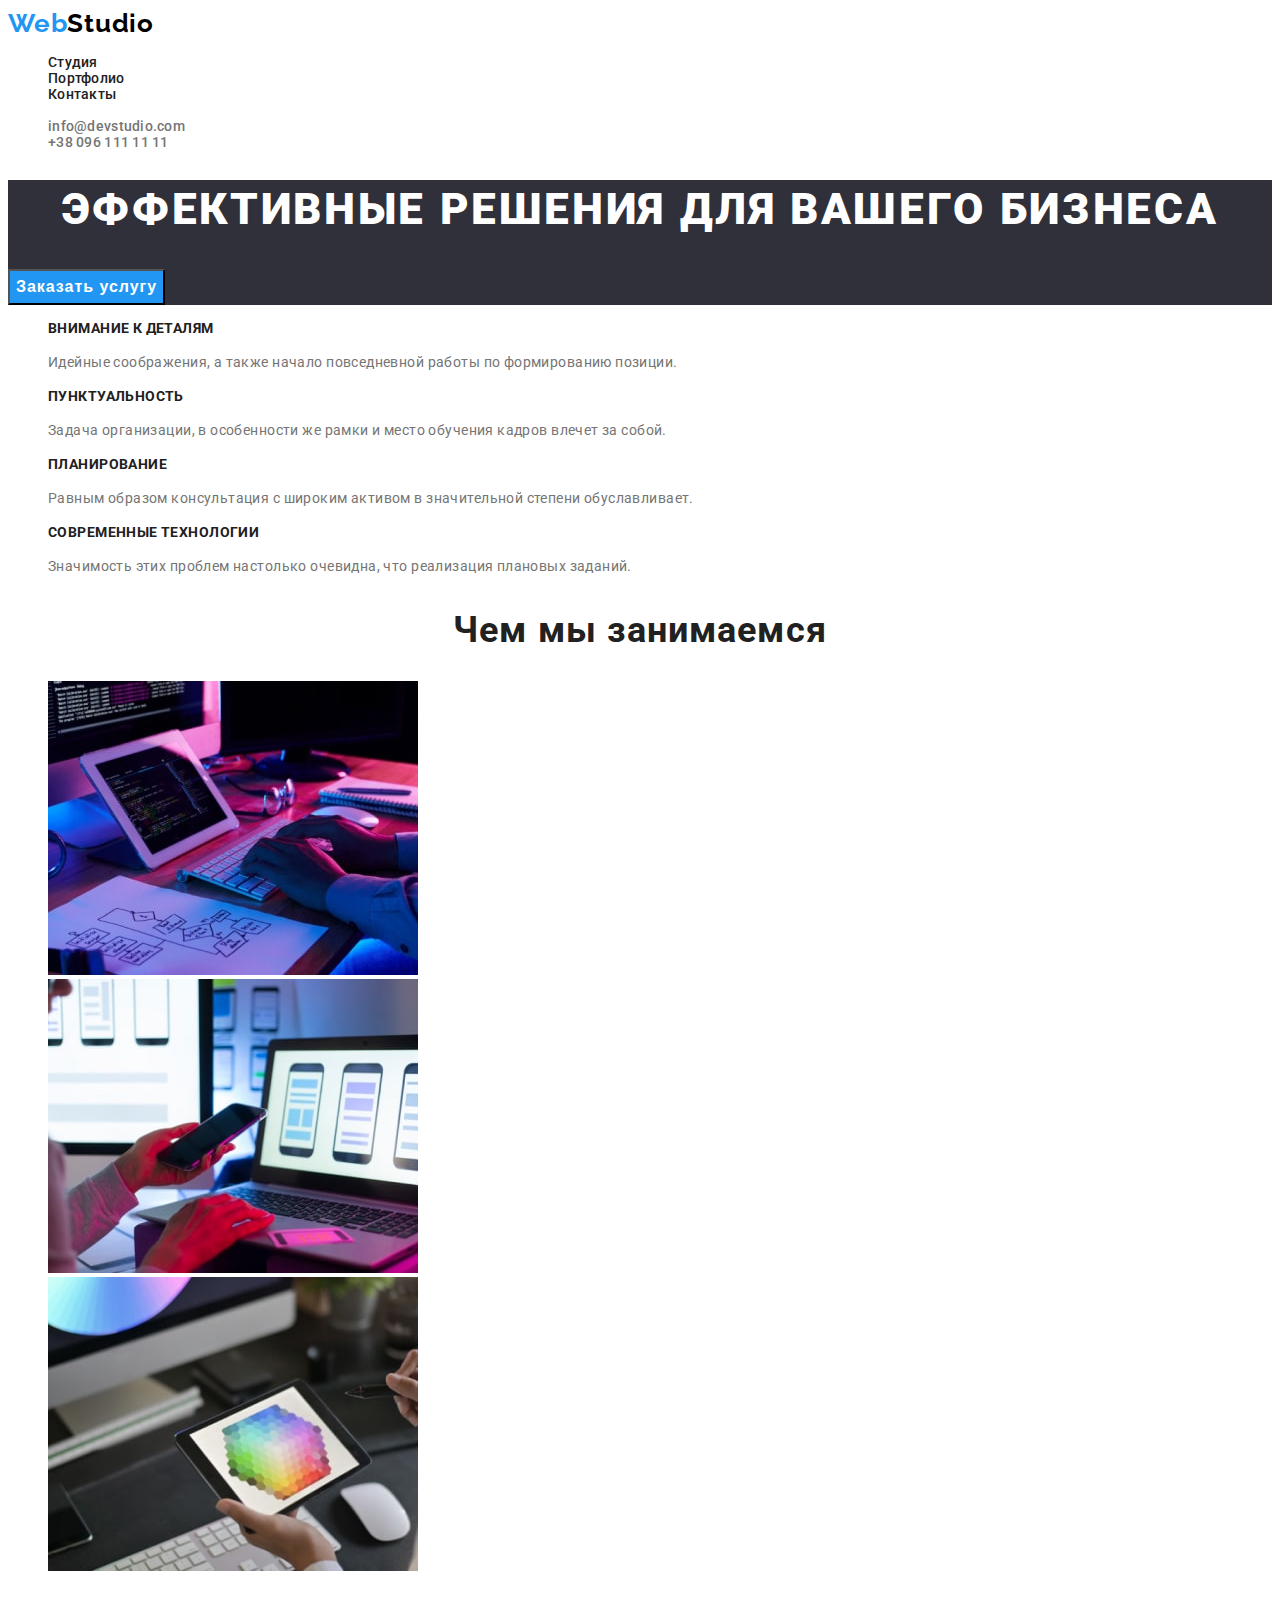
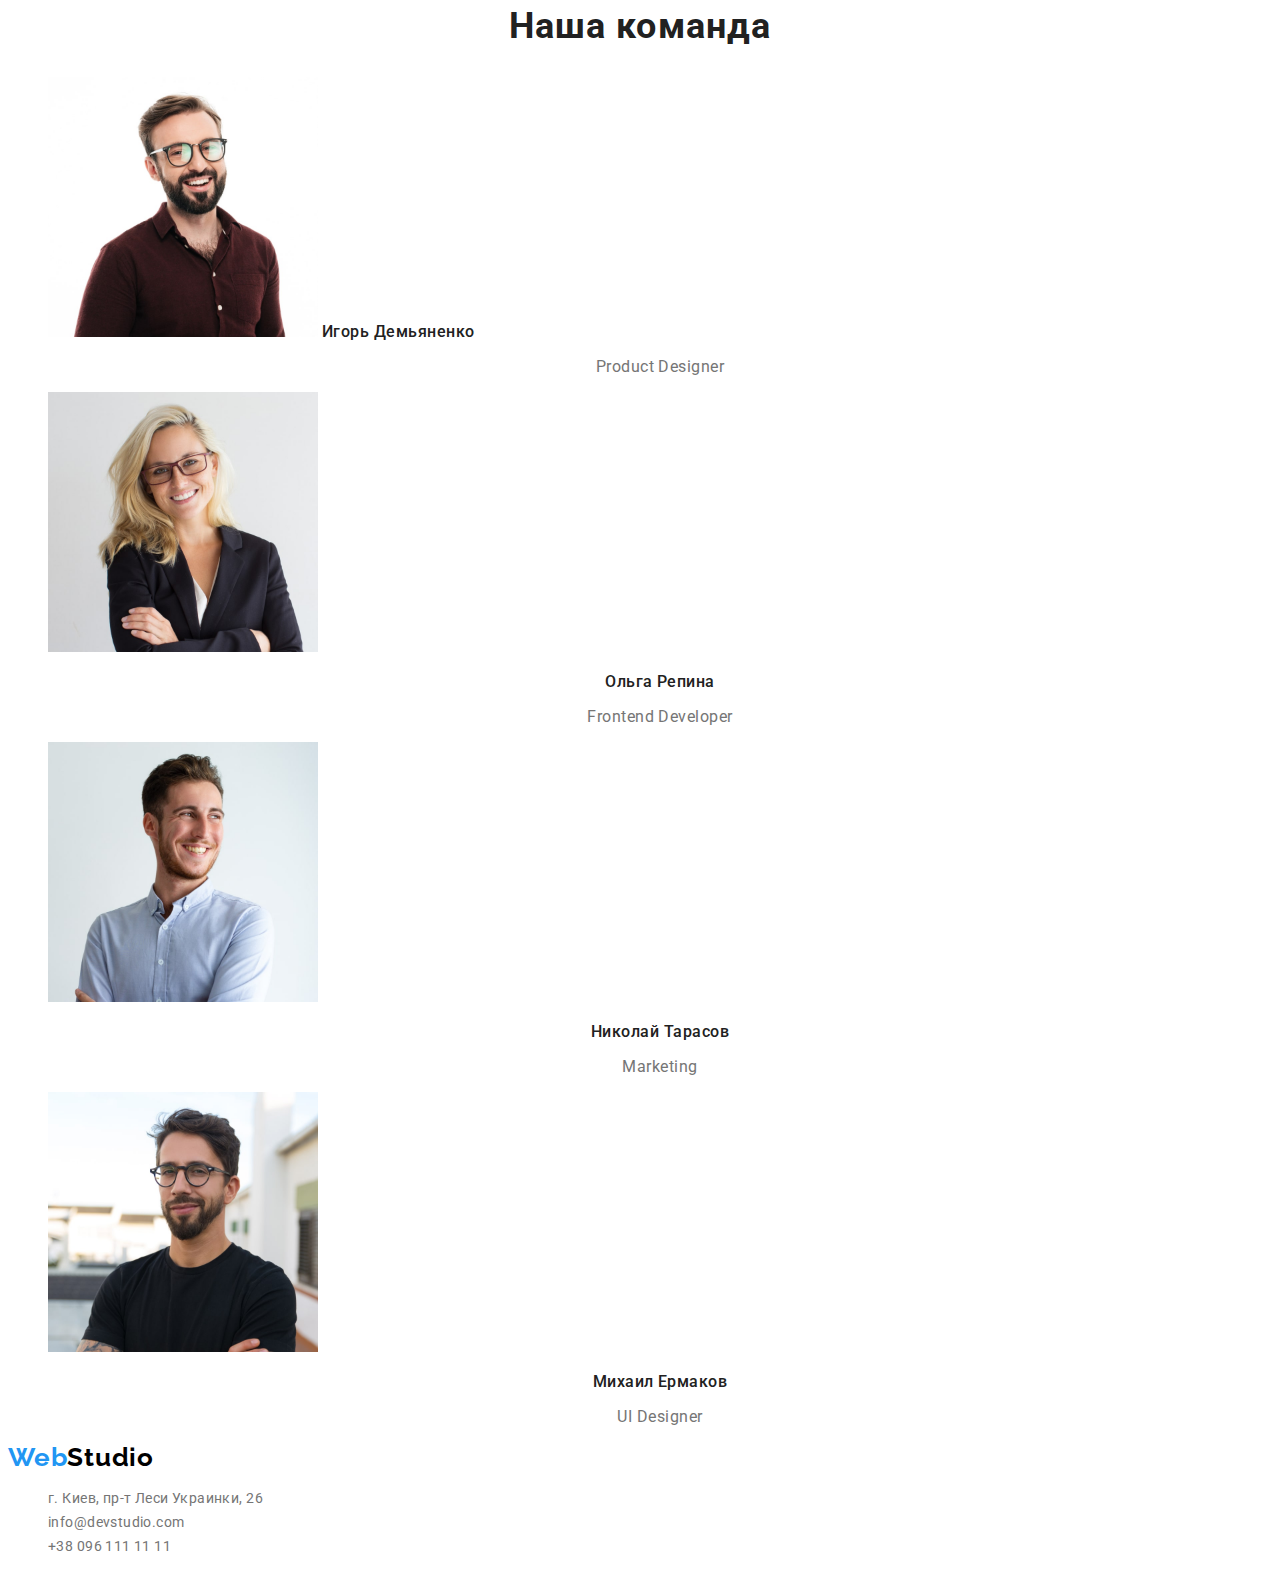
==== index.html @ b7b7a108 "Перенос кода с прошлой ДЗ" ====
<!DOCTYPE html>
<html lang="ru">
<head>
    <meta charset="UTF-8">
    <meta http-equiv="X-UA-Compatible" content="IE=edge">
    <meta name="viewport" content="width=device-width, initial-scale=1.0">
    <link rel="preconnect" href="https://fonts.googleapis.com">
    <link rel="preconnect" href="https://fonts.gstatic.com" crossorigin>
    <link href="https://fonts.googleapis.com/css2?family=Raleway:wght@700&family=Roboto:wght@400;500;700;900&display=swap"
        rel="stylesheet">
    <link rel="stylesheet" href="./css/styles.css">
    <title>Студия</title>
</head>
<body>
    <!--Верстка хеддера-->
    <header class="header">
        <a class="link logo" href="#0"><span class="logo-first">Web</span>Studio</a>
        <nav class="header-navigation">
            <ul class="list header-list">
                <li class="header-item"><a class="link  header-link" href="./index.html">Студия</a></li>
                <li class="header-item"><a class="link header-link" href="./portfolio.html">Портфолио</a></li>
                <li class="header-item"><a class="link header-link" href="#0">Контакты</a></li>
            </ul>
        </nav>
        <ul class="list header-contacts">
        <li><a class="link header-mail" href="mailto:info@devstudio.com">info@devstudio.com</a></li>
        <li><a class="link header-tel" href="tel:+380961111111">+38 096 111 11 11</a></li>
        </ul>
    </header>
    <!--Контент страницы-->
    <main class="main-content">
        <!--Hero-->
        <section class="hero">
            <h1 class="hero-title">Эффективные решения для вашего бизнеса</h1>
            <button class="hero-button" type="button">Заказать услугу</button>
        </section>
        <!--Особенности и чем мы занимаемся-->
        <section class="features">
            <h2 class="visually-hidden">Особенности</h2>
            <ul class="list features-list">
                <li class="features-list-item">
                    <h3 class="features-list-subtitle">Внимание к деталям</h3>
                    <p class="features-list-text">Идейные соображения, а также начало повседневной работы по формированию позиции.</p>
                </li>
                <li class="features-list-item">
                    <h3 class="features-list-subtitle">Пунктуальность</h3>
                    <p class="features-list-text">Задача организации, в особенности же рамки и место обучения кадров влечет за собой.</p>
                </li>
                <li class="features-list-item">
                    <h3 class="features-list-subtitle">Планирование</h3>
                    <p class="features-list-text">Равным образом консультация с широким активом в значительной степени обуславливает.</p>
                </li>
                <li class="features-list-item">
                    <h3 class="features-list-subtitle">Современные технологии</h3>
                    <p class="features-list-text">Значимость этих проблем настолько очевидна, что реализация плановых заданий.</p>
                </li>
            </ul>
            <h2 class="features-list-title">Чем мы занимаемся</h2>
            <ul class="list">
                <li class="list-picture"><img src="./img/img1.jpeg" alt="Примеры того чем мы занимаемся" width="370" height="294"></li>
                <li class="list-picture"><img src="./img/img2.jpeg" alt="Примеры того чем мы занимаемся" width="370" height="294"></li>
                <li class="list-picture"><img src="./img/img3.jpeg" alt="Примеры того чем мы занимаемся" width="370" height="294"></li>
            </ul>
        </section>
        <!--Наша команда-->
        <section class="our-team">
            <h2 class="our-team-title">Наша команда</h2>
            <ul class="list our-team-list">
                <li class="our-team-item">
                    <img src="./img/team/img1.jpeg" alt="Участник команды" width="270" height="260">
                    <h class="our-team-subtitle"3>Игорь Демьяненко</h3>
                    <p class="our-team-text" lang="en">Product Designer</p>
                </li>
                <li class="our-team-item">
                    <img src="./img/team/img2.jpeg" alt="Участник команды" width="270" height="260">
                    <h3 class="our-team-subtitle">Ольга Репина</h3>
                    <p class="our-team-text" lang="en">Frontend Developer</p>
                </li>
                <li class="our-team-item">
                    <img src="./img/team/img3.jpeg" alt="Участник команды" width="270" height="260">
                    <h3 class="our-team-subtitle">Николай Тарасов</h3>
                    <p class="our-team-text" lang="en">Marketing</p>
                </li>
                <li class="our-team-item">
                    <img src="./img/team/img4.jpeg" alt="Участник команды" width="270" height="260">
                    <h3 class="our-team-subtitle">Михаил Ермаков</h3>
                    <p class="our-team-text" lang="en">UI Designer</p>
                </li>
            </ul>
        </section>
    </main>
    <!--Создание подвала-->
    <footer class="footer">
        <a class="link logo" href="#0"><span class="logo-first">Web</span>Studio</a>
        <address class="address-title">
            <ul class="list footer-contacts">
                <li class="footer-list-item"><a class="link map-navigation" href="https://goo.gl/maps/PW8hdYivpTVeAPPN6" target="_blank">г. Киев, пр-т Леси Украинки, 26</a></li>
                <li class="footer-list-item"><a class="link footer-mail" href="mailto:info@devstudio.com">info@devstudio.com</a></li>
                <li class="footer-list-item"><a class="link footer-tel" href="tel:+380961111111">+38 096 111 11 11</a></li>
            </ul>
        </address>
    </footer>
</body>
</html>
---- css/styles.css ----
:root {
  --main-title-color: #ffffff;
  --second-title-color: #212121;
  --main-text-color: #757575;
  --second-text-color: #ffffff;
  --third-text-color: rgba(255, 255, 255, 0, 6);
  --fourth-text-color: #212121;
  --accent-text-color: #2196f3;
  --header-text-color-first: #212121;
  --header-text-color-second: #757575;
  --main-logo-color: #000000;
  --second-logo-color: #2196f3;
}

body {
  font-family: "Roboto", sans-serif;
  background-color: #ffffff;
  color: var(--main-text-color);
}

.list {
  list-style: none;
}

.link {
  text-decoration: none;
  color: inherit;
}

.visually-hidden {
  position: absolute;
  white-space: nowrap;
  width: 1px;
  height: 1px;
  overflow: hidden;
  border: 0;
  padding: 0;
  clip: rect(0 0 0 0);
  clip-path: inset(50%);
  margin: -1px;
}

/*-----------------HEADER--------------*/

.logo {
  font-family: "Raleway", sans-serif;
  font-weight: 700;
  font-size: 26px;
  line-height: 1.19;
  letter-spacing: 0.03em;
  color: var(--main-logo-color);
}

.logo-first {
  color: var(--second-logo-color);
}

.header-item {
  font-weight: 500;
  font-size: 14px;
  line-height: 1.14;
  letter-spacing: 0.02em;
  color: var(--header-text-color-first);
}

.header-contacts {
  font-weight: 500;
  font-size: 14px;
  line-height: 1.14;
  letter-spacing: 0.02em;
  color: var(--header-text-color-second);
}

.logo:focus,
.logo:hover {
  color: var(--accent-text-color);
}

.header-link:hover,
.header-link:focus {
  color: var(--accent-text-color);
}

.header-tel:hover,
.header-tel:focus {
  color: var(--accent-text-color);
}

.header-mail:focus,
.header-mail:hover {
  color: var(--accent-text-color);
}

/*--------------------HERO------------------*/

.hero {
  background-color: #2f303a;
}

.hero-title {
  font-weight: 900;
  font-size: 44px;
  line-height: 1.36;

  text-align: center;
  letter-spacing: 0.06em;
  text-transform: uppercase;

  color: var(--main-title-color);
}

.hero-button {
  font-weight: 700;
  font-size: 16px;
  line-height: 1.87;

  display: flex;
  align-items: center;
  text-align: center;
  letter-spacing: 0.06em;

  color: var(--second-text-color);
  background-color: var(--accent-text-color);
}

/*--------------Features and what we do----------------*/

.features-list-subtitle {
  font-weight: 700;
  font-size: 14px;
  line-height: 1.14;
  letter-spacing: 0.03em;
  text-transform: uppercase;

  color: var(--second-title-color);
}

.features-list-text {
  font-weight: 400;
  font-size: 14px;
  line-height: 1.71;
  letter-spacing: 0.03em;
  color: var(--main-text-color);
}

.features-list-title {
  font-weight: 700;
  font-size: 36px;
  line-height: 1.17;
  text-align: center;
  letter-spacing: 0.03em;

  color: var(--second-title-color);
}

/*------------------------OUR TEAM------------------------*/

.our-team-title {
  font-weight: 700;
  font-size: 36px;
  line-height: 1.17;

  text-align: center;
  letter-spacing: 0.03em;

  color: var(--second-title-color);
}

.our-team-subtitle {
  font-weight: 500;
  font-size: 16px;
  line-height: 1.19;

  text-align: center;
  letter-spacing: 0.03em;

  color: var(--second-title-color);
}

.our-team-text {
  font-weight: 400;
  font-size: 16px;
  line-height: 1.19;

  text-align: center;
  letter-spacing: 0.03em;

  color: var(--main-text-color);
}

/*------------------------FOOTER-----------------------*/

.basement {
  background-color: #2f303a;
}

.logo-footer {
  font-family: "Raleway", sans-serif;
  font-weight: 700;
  font-size: 26px;
  line-height: 1.19;
  letter-spacing: 0.03em;
  color: #ffffff;
}

.footer-contacts {
  font-weight: 400;
  font-size: 14px;
  line-height: 1.71;
  letter-spacing: 0.03em;
  color: var(--header-text-color-second);
}

.footer-list-item-map {
  color: var(--second-text-color);
}

.footer-tel:hover,
.footer-tel:focus {
  color: var(--accent-text-color);
}

.footer-mail:focus,
.footer-mail:hover {
  color: var(--accent-text-color);
}

.map-navigation:hover,
.map-navigation:focus {
  color: var(--accent-text-color);
}

.address-title {
  font-style: inherit;
}
/*--------------------------PORTFOLIO PAGE-----------------*/

/*-------------------------------PORTFOLIO BUTTONS-----------------*/

.button-list {
  font-family: "Roboto", sans-serif;
  font-weight: 500;
  font-size: 16px;
  line-height: 26px;

  text-align: center;
  letter-spacing: 0.03em;
  background-color: #f5f4fa;
  color: var(--fourth-text-color);
}

.button-list:hover,
.button-list:focus {
  color: var(--second-text-color);
  background-color: var(--accent-text-color);
}

.button-cursor-style {
  cursor: pointer;
}
/*-------------------------------PORTFOLIO LIST-----------------*/

.portfolio-list-subtitle {
  font-weight: 700;
  font-size: 18px;
  line-height: 2;

  letter-spacing: 0.06em;

  color: var(--second-title-color);
}

.portfolio-list-text {
  font-weight: 400;
  font-size: 16px;
  line-height: 1.87;

  letter-spacing: 0.03em;

  color: var(--main-text-color);
}

.portfolio-image:hover,
.portfolio-image:focus {
  color: var(--accent-text-color);
}
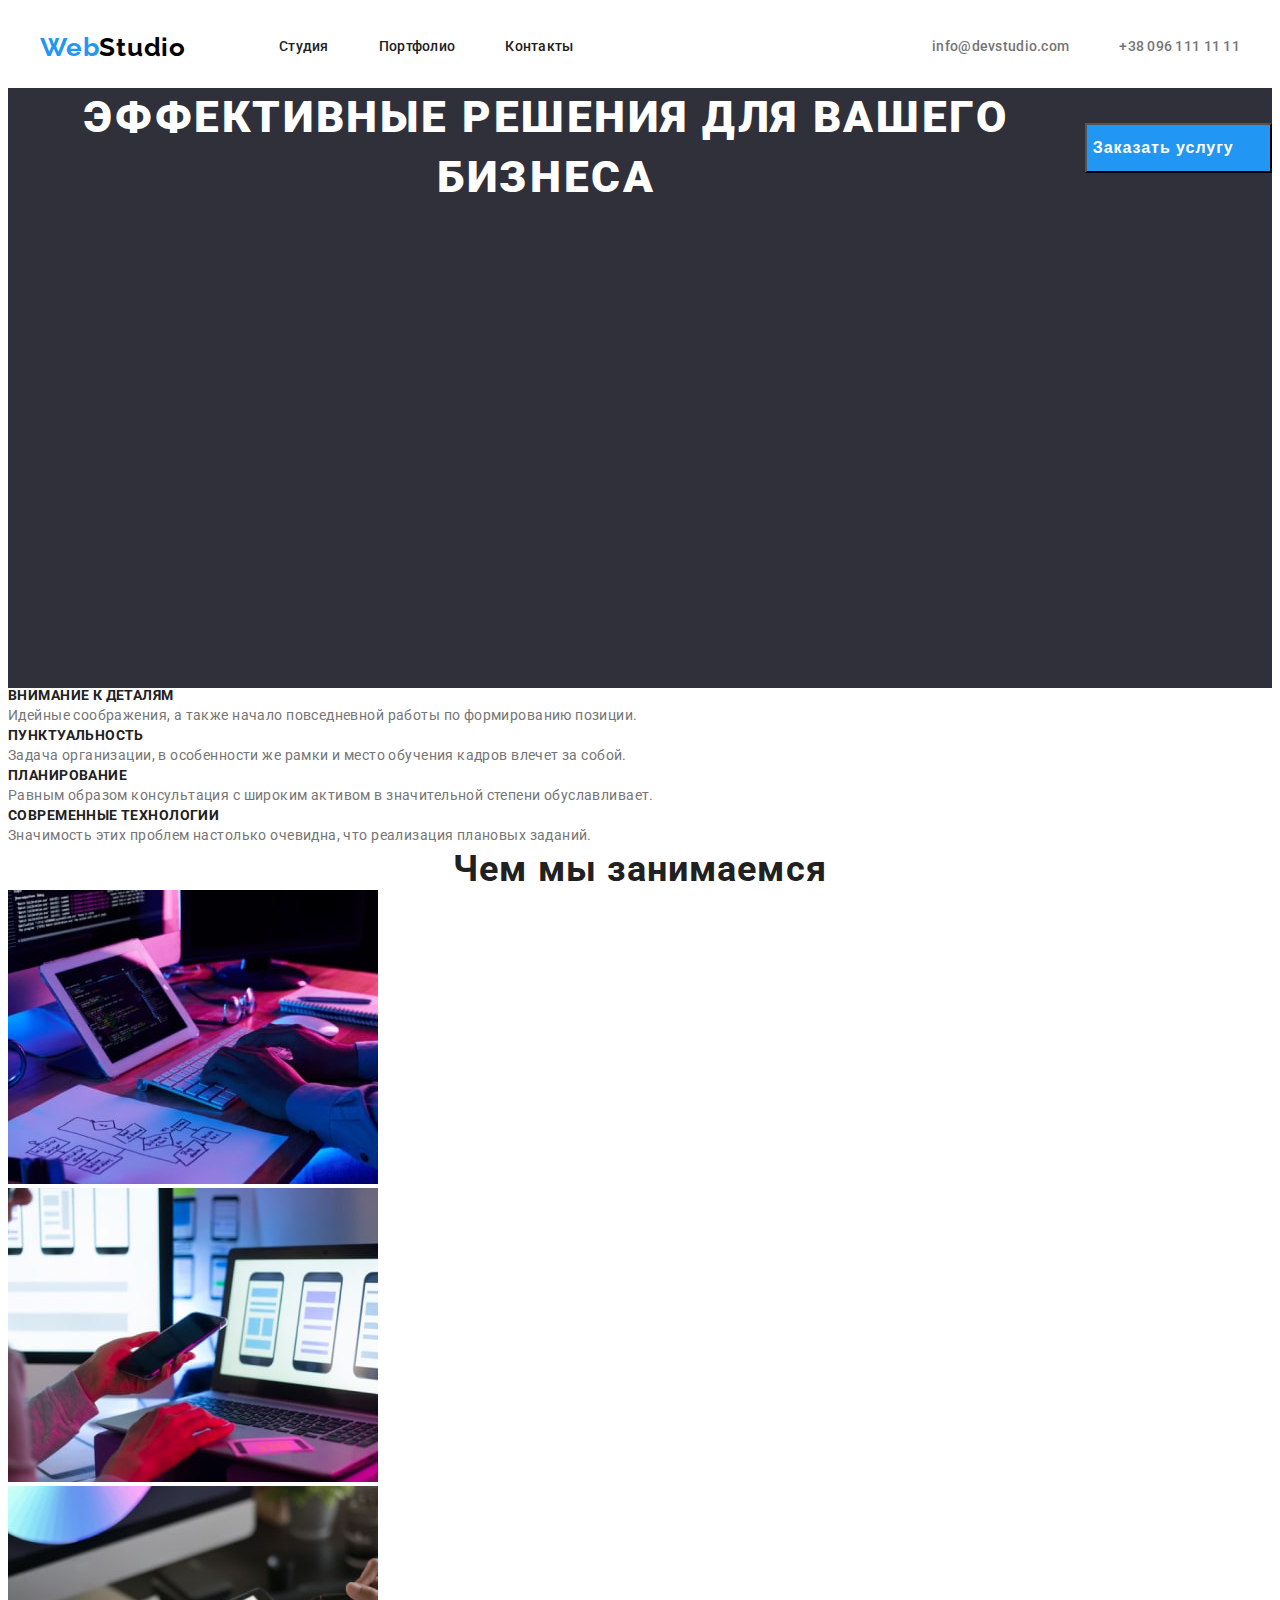
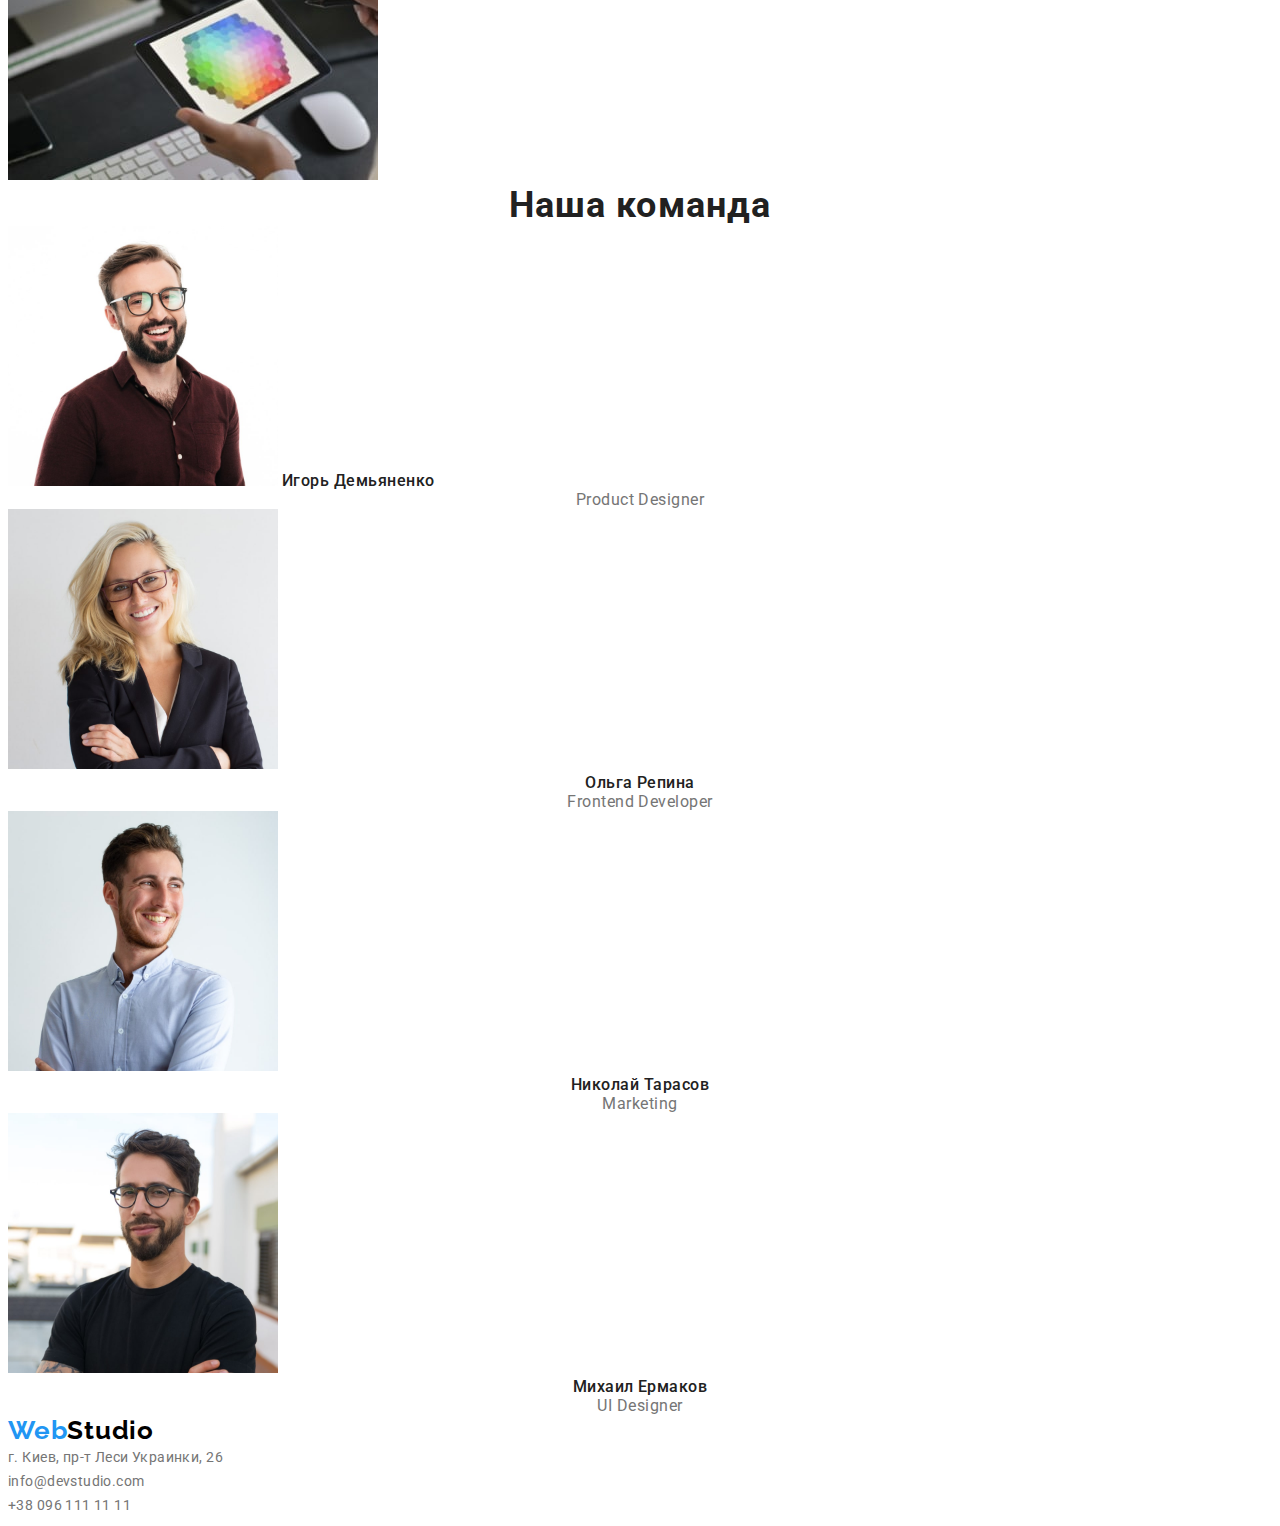
==== commit 27d9f0ee: "Добавление стилизации headder" ====
--- a/index.html
+++ b/index.html
@@ -8,13 +8,19 @@
     <link rel="preconnect" href="https://fonts.gstatic.com" crossorigin>
     <link href="https://fonts.googleapis.com/css2?family=Raleway:wght@700&family=Roboto:wght@400;500;700;900&display=swap"
         rel="stylesheet">
+<link rel="stylesheet" href="https://cdnjs.cloudflare.com/ajax/libs/modern-normalize/1.1.0/modern-normalize.min.css"
+    integrity="sha512-wpPYUAdjBVSE4KJnH1VR1HeZfpl1ub8YT/NKx4PuQ5NmX2tKuGu6U/JRp5y+Y8XG2tV+wKQpNHVUX03MfMFn9Q=="
+    crossorigin="anonymous" referrerpolicy="no-referrer" />
     <link rel="stylesheet" href="./css/styles.css">
     <title>Студия</title>
 </head>
 <body>
     <!--Верстка хеддера-->
     <header class="header">
+        <div class="container header-container">
+            <div class="header-logo">
         <a class="link logo" href="#0"><span class="logo-first">Web</span>Studio</a>
+        </div>
         <nav class="header-navigation">
             <ul class="list header-list">
                 <li class="header-item"><a class="link  header-link" href="./index.html">Студия</a></li>
@@ -22,17 +28,22 @@
                 <li class="header-item"><a class="link header-link" href="#0">Контакты</a></li>
             </ul>
         </nav>
+        <div class="header-connect">
         <ul class="list header-contacts">
         <li><a class="link header-mail" href="mailto:info@devstudio.com">info@devstudio.com</a></li>
         <li><a class="link header-tel" href="tel:+380961111111">+38 096 111 11 11</a></li>
         </ul>
+        </div>
+        </div>
     </header>
     <!--Контент страницы-->
     <main class="main-content">
         <!--Hero-->
         <section class="hero">
+            <div class="hero-container">
             <h1 class="hero-title">Эффективные решения для вашего бизнеса</h1>
             <button class="hero-button" type="button">Заказать услугу</button>
+            </div>
         </section>
         <!--Особенности и чем мы занимаемся-->
         <section class="features">
--- a/css/styles.css
+++ b/css/styles.css
@@ -12,10 +12,25 @@
   --second-logo-color: #2196f3;
 }
 
+p,
+h1,
+h2,
+h3,
+h4,
+h5,
+h6 {
+  margin: 0;
+}
+
 body {
   font-family: "Roboto", sans-serif;
   background-color: #ffffff;
   color: var(--main-text-color);
+}
+
+ul {
+  margin: 0;
+  padding: 0;
 }
 
 .list {
@@ -40,7 +55,44 @@
   margin: -1px;
 }
 
+.container {
+  width: 1200px;
+  padding-left: 15px;
+  padding-right: 15px;
+  margin: 0 auto;
+}
+
 /*-----------------HEADER--------------*/
+
+.header {
+  padding-top: 24px;
+  padding-bottom: 25px;
+}
+
+.header-logo {
+  margin-right: 93px;
+}
+
+.header-container {
+  display: flex;
+  align-items: center;
+}
+
+.header-item:not(:last-child) {
+  margin-right: 50px;
+}
+
+.header-connect {
+  margin-left: auto;
+}
+
+.header-contacts {
+  display: flex;
+}
+
+.header-mail {
+  margin-right: 50px;
+}
 
 .logo {
   font-family: "Raleway", sans-serif;
@@ -53,6 +105,10 @@
 
 .logo-first {
   color: var(--second-logo-color);
+}
+
+.header-list {
+  display: flex;
 }
 
 .header-item {
@@ -77,7 +133,8 @@
 }
 
 .header-link:hover,
-.header-link:focus {
+.header-link:focus,
+.header-link:active {
   color: var(--accent-text-color);
 }
 
@@ -95,6 +152,13 @@
 
 .hero {
   background-color: #2f303a;
+  height: 600px;
+}
+
+.hero-container {
+  display: flex;
+  justify-content: center;
+  align-items: center;
 }
 
 .hero-title {
@@ -110,6 +174,8 @@
 }
 
 .hero-button {
+  height: 50px;
+  width: 200px;
   font-weight: 700;
   font-size: 16px;
   line-height: 1.87;
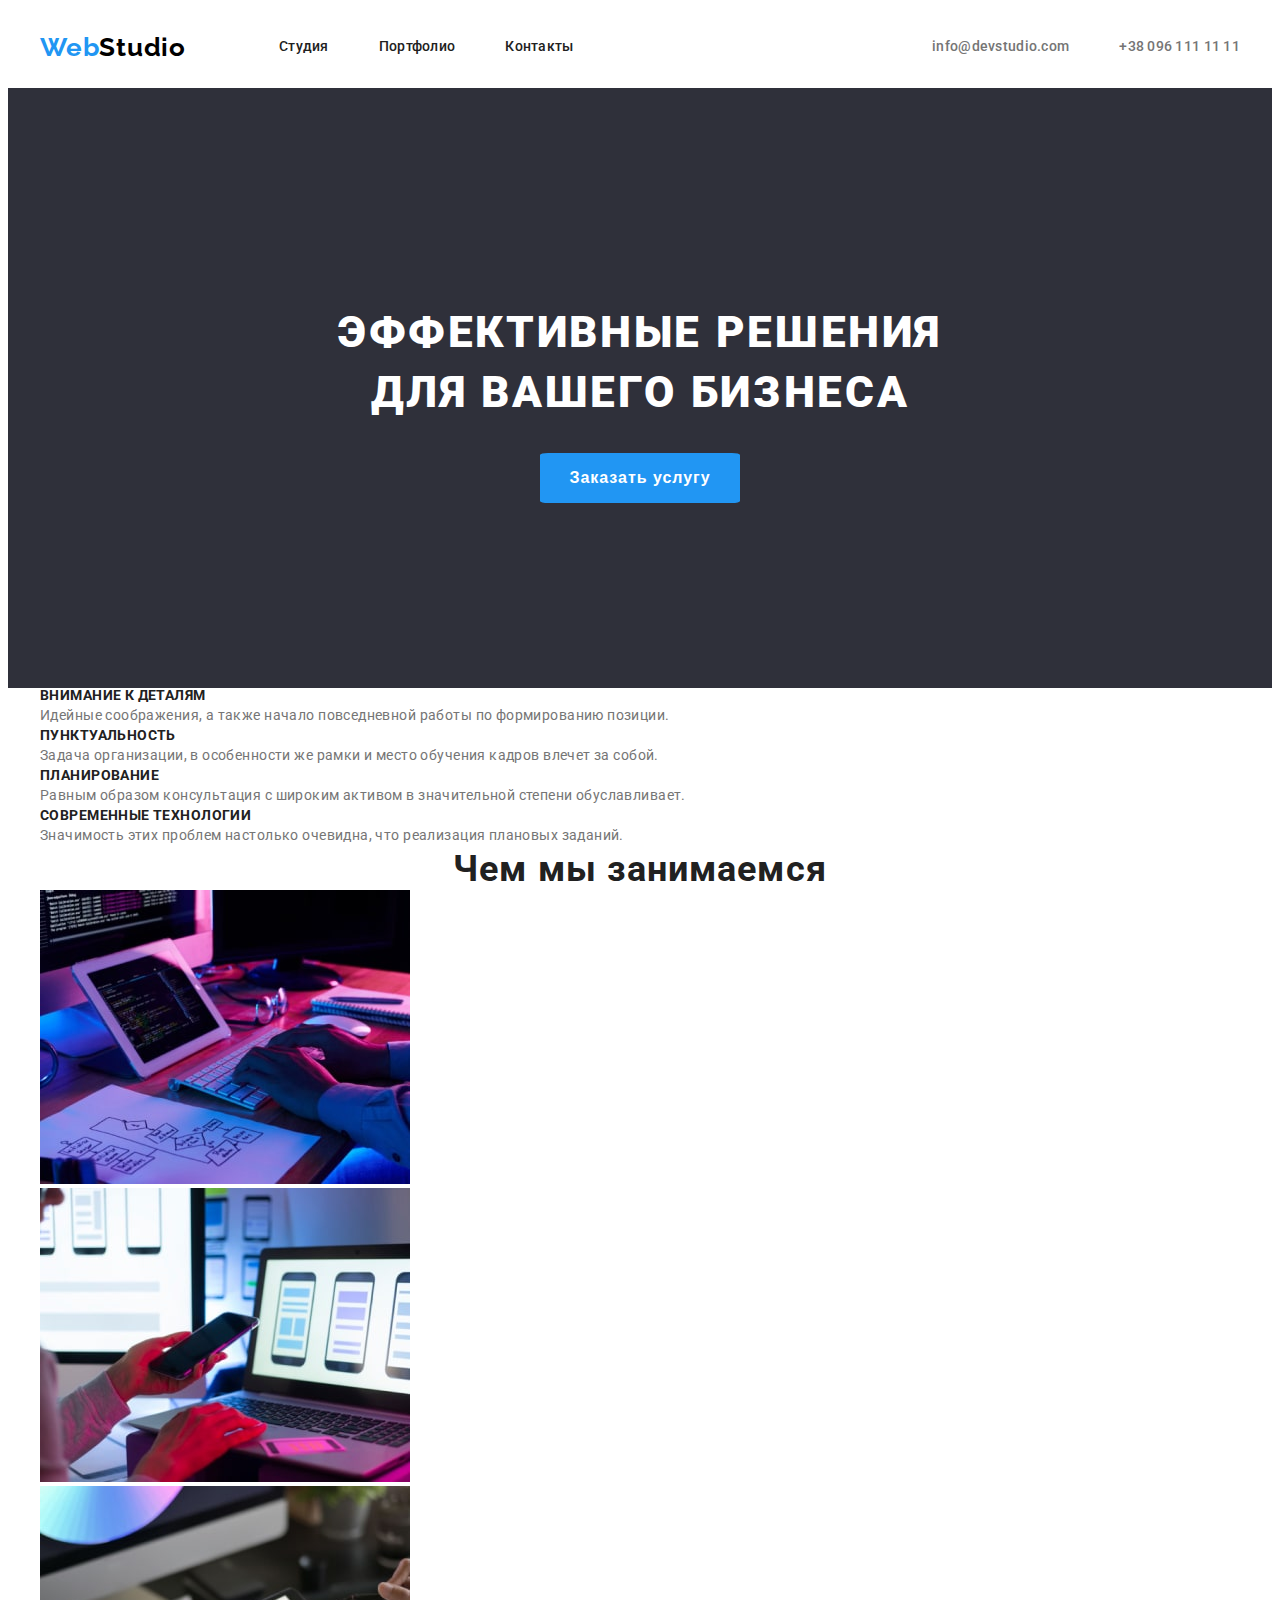
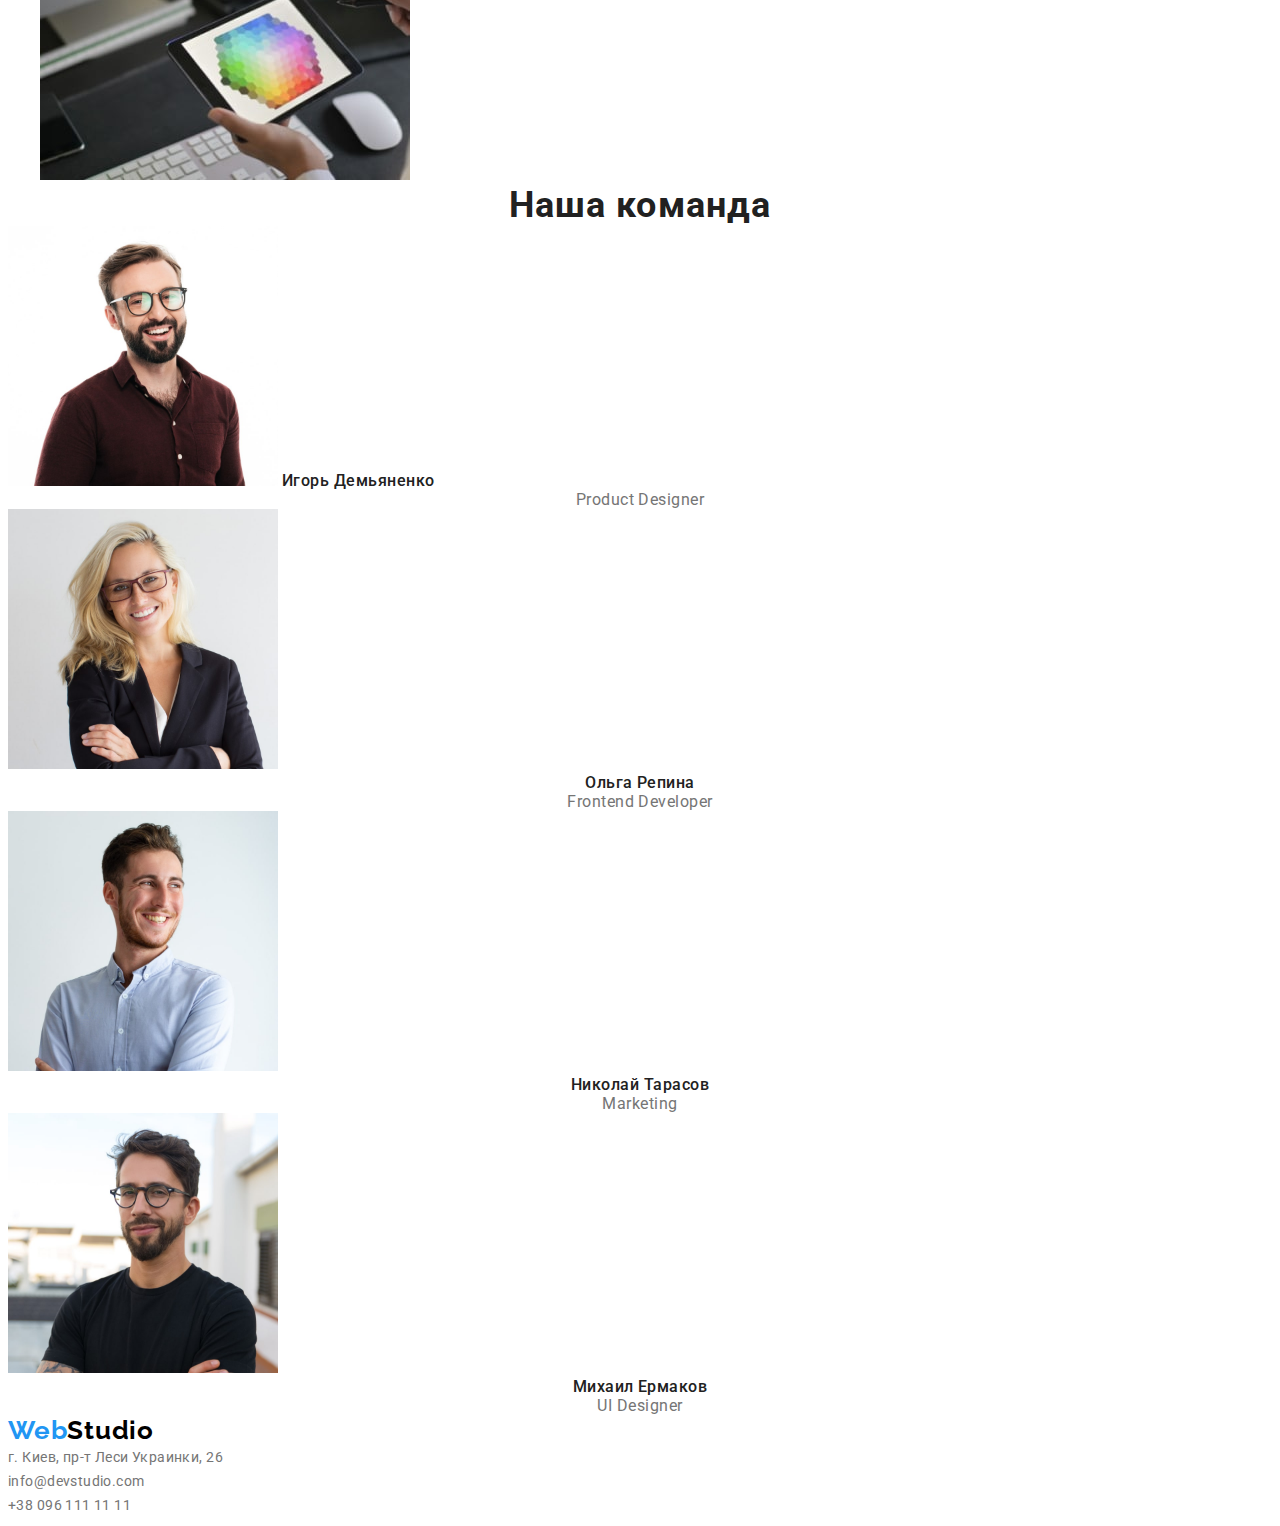
==== commit bf4cbe8d: "Добавление стилей героя" ====
--- a/index.html
+++ b/index.html
@@ -47,6 +47,7 @@
         </section>
         <!--Особенности и чем мы занимаемся-->
         <section class="features">
+            <div class="container">
             <h2 class="visually-hidden">Особенности</h2>
             <ul class="list features-list">
                 <li class="features-list-item">
@@ -72,6 +73,7 @@
                 <li class="list-picture"><img src="./img/img2.jpeg" alt="Примеры того чем мы занимаемся" width="370" height="294"></li>
                 <li class="list-picture"><img src="./img/img3.jpeg" alt="Примеры того чем мы занимаемся" width="370" height="294"></li>
             </ul>
+            </div>
         </section>
         <!--Наша команда-->
         <section class="our-team">
--- a/css/styles.css
+++ b/css/styles.css
@@ -33,6 +33,10 @@
   padding: 0;
 }
 
+button {
+  cursor: pointer;
+}
+
 .list {
   list-style: none;
 }
@@ -157,8 +161,8 @@
 
 .hero-container {
   display: flex;
+  flex-wrap: wrap;
   justify-content: center;
-  align-items: center;
 }
 
 .hero-title {
@@ -171,22 +175,30 @@
   text-transform: uppercase;
 
   color: var(--main-title-color);
+
+  padding-left: 300px;
+  padding-right: 300px;
+  padding-top: 215px;
+  margin-bottom: 30px;
 }
 
 .hero-button {
   height: 50px;
-  width: 200px;
+  min-width: 200px;
   font-weight: 700;
   font-size: 16px;
   line-height: 1.87;
 
-  display: flex;
-  align-items: center;
-  text-align: center;
   letter-spacing: 0.06em;
+  border-radius: 4%;
+  border-color: transparent;
 
   color: var(--second-text-color);
   background-color: var(--accent-text-color);
+
+  margin-left: 500px;
+  margin-right: 500px;
+  margin-bottom: 210px;
 }
 
 /*--------------Features and what we do----------------*/
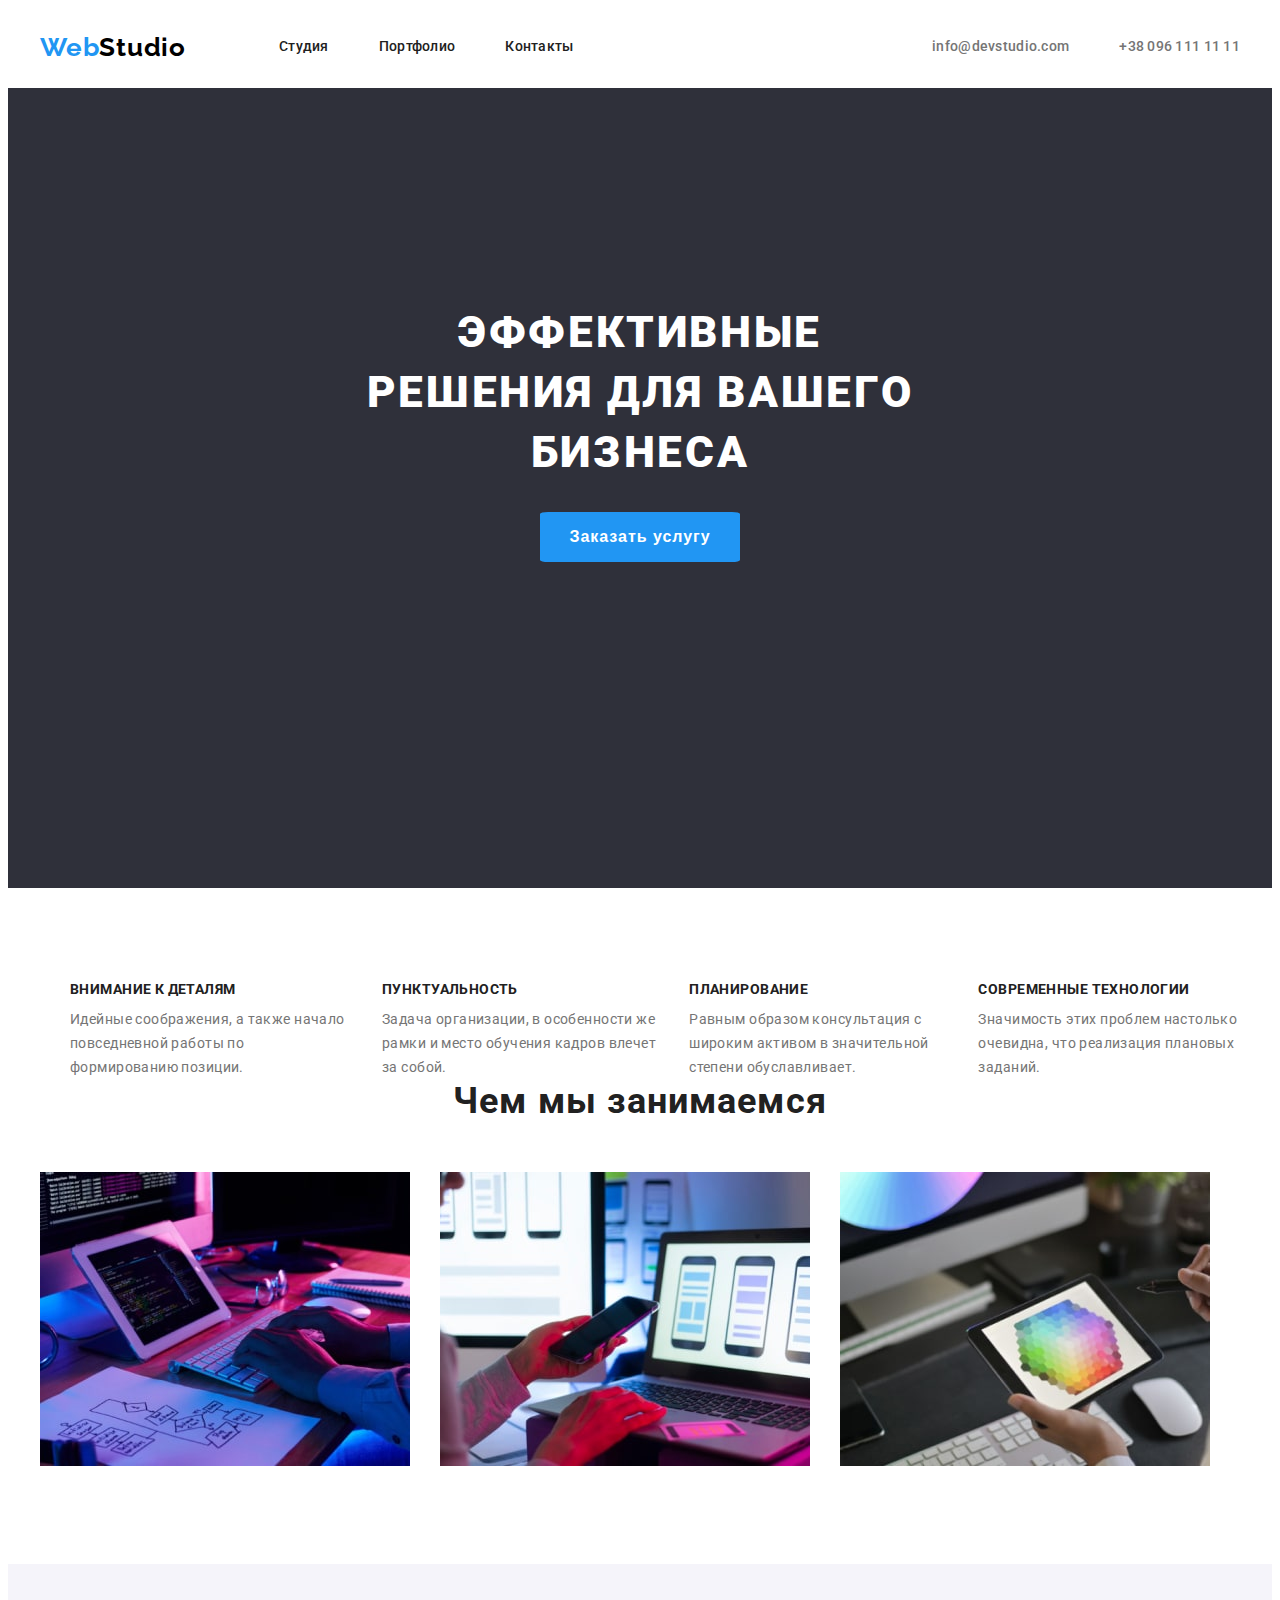
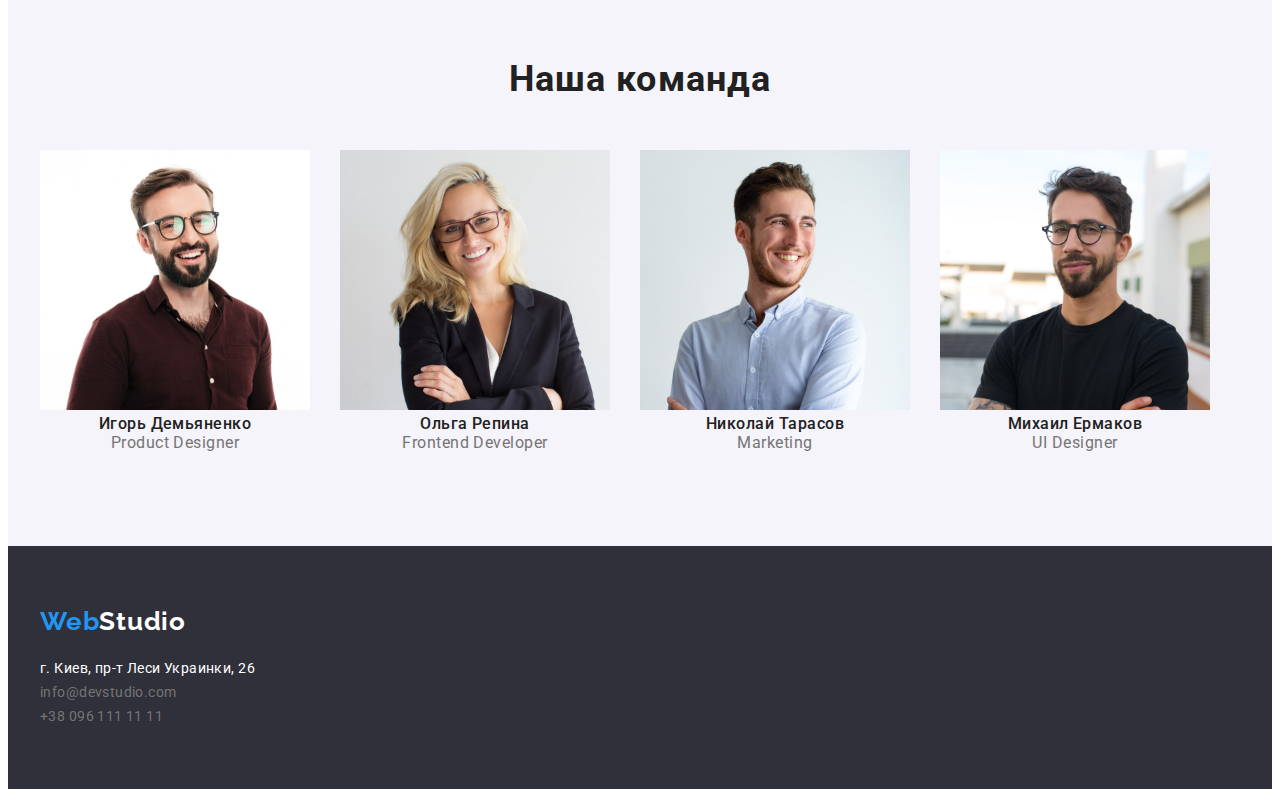
==== commit 6b35497f: "Добавление стилей для Features" ====
--- a/index.html
+++ b/index.html
@@ -40,14 +40,14 @@
     <main class="main-content">
         <!--Hero-->
         <section class="hero">
-            <div class="hero-container">
+            <div class="hero-container container">
             <h1 class="hero-title">Эффективные решения для вашего бизнеса</h1>
             <button class="hero-button" type="button">Заказать услугу</button>
             </div>
         </section>
         <!--Особенности и чем мы занимаемся-->
         <section class="features">
-            <div class="container">
+            <div class="container features-container">
             <h2 class="visually-hidden">Особенности</h2>
             <ul class="list features-list">
                 <li class="features-list-item">
@@ -68,7 +68,7 @@
                 </li>
             </ul>
             <h2 class="features-list-title">Чем мы занимаемся</h2>
-            <ul class="list">
+            <ul class="list features-list-pictures">
                 <li class="list-picture"><img src="./img/img1.jpeg" alt="Примеры того чем мы занимаемся" width="370" height="294"></li>
                 <li class="list-picture"><img src="./img/img2.jpeg" alt="Примеры того чем мы занимаемся" width="370" height="294"></li>
                 <li class="list-picture"><img src="./img/img3.jpeg" alt="Примеры того чем мы занимаемся" width="370" height="294"></li>
@@ -77,11 +77,12 @@
         </section>
         <!--Наша команда-->
         <section class="our-team">
+            <div class="container our-team-container">
             <h2 class="our-team-title">Наша команда</h2>
             <ul class="list our-team-list">
                 <li class="our-team-item">
                     <img src="./img/team/img1.jpeg" alt="Участник команды" width="270" height="260">
-                    <h class="our-team-subtitle"3>Игорь Демьяненко</h3>
+                    <h3 class="our-team-subtitle">Игорь Демьяненко</h3>
                     <p class="our-team-text" lang="en">Product Designer</p>
                 </li>
                 <li class="our-team-item">
@@ -100,11 +101,13 @@
                     <p class="our-team-text" lang="en">UI Designer</p>
                 </li>
             </ul>
+            </div>
         </section>
     </main>
     <!--Создание подвала-->
     <footer class="footer">
-        <a class="link logo" href="#0"><span class="logo-first">Web</span>Studio</a>
+        <div class="container footer-container">
+        <a class="link logo-footer" href="#0"><span class="logo-first">Web</span>Studio</a>
         <address class="address-title">
             <ul class="list footer-contacts">
                 <li class="footer-list-item"><a class="link map-navigation" href="https://goo.gl/maps/PW8hdYivpTVeAPPN6" target="_blank">г. Киев, пр-т Леси Украинки, 26</a></li>
@@ -112,6 +115,7 @@
                 <li class="footer-list-item"><a class="link footer-tel" href="tel:+380961111111">+38 096 111 11 11</a></li>
             </ul>
         </address>
+        </div>
     </footer>
 </body>
 </html>--- a/css/styles.css
+++ b/css/styles.css
@@ -157,12 +157,12 @@
 .hero {
   background-color: #2f303a;
   height: 600px;
+  margin-bottom: 94px;
+  padding-bottom: 200px;
 }
 
 .hero-container {
-  display: flex;
-  flex-wrap: wrap;
-  justify-content: center;
+  text-align: center;
 }
 
 .hero-title {
@@ -170,7 +170,6 @@
   font-size: 44px;
   line-height: 1.36;
 
-  text-align: center;
   letter-spacing: 0.06em;
   text-transform: uppercase;
 
@@ -198,10 +197,21 @@
 
   margin-left: 500px;
   margin-right: 500px;
-  margin-bottom: 210px;
 }
 
 /*--------------Features and what we do----------------*/
+
+.features-container {
+  padding-bottom: 94px;
+}
+
+.features-list {
+  display: flex;
+}
+
+.features-list-item:not(:last-child) {
+  margin-left: 30px;
+}
 
 .features-list-subtitle {
   font-weight: 700;
@@ -211,6 +221,8 @@
   text-transform: uppercase;
 
   color: var(--second-title-color);
+
+  margin-bottom: 10px;
 }
 
 .features-list-text {
@@ -229,9 +241,32 @@
   letter-spacing: 0.03em;
 
   color: var(--second-title-color);
+
+  margin-bottom: 50px;
+}
+
+.features-list-pictures {
+  display: flex;
+}
+
+.list-picture {
+  margin-right: 30px;
+}
+
+.list-picture:nth-child(3n) {
+  margin-right: 0;
 }
 
 /*------------------------OUR TEAM------------------------*/
+
+.our-team {
+  background-color: #f5f4fa;
+}
+
+.our-team-container {
+  padding-top: 94px;
+  padding-bottom: 94px;
+}
 
 .our-team-title {
   font-weight: 700;
@@ -242,6 +277,12 @@
   letter-spacing: 0.03em;
 
   color: var(--second-title-color);
+
+  margin-bottom: 50px;
+}
+
+.our-team-list {
+  display: flex;
 }
 
 .our-team-subtitle {
@@ -266,19 +307,35 @@
   color: var(--main-text-color);
 }
 
+.our-team-item {
+  margin-right: 30px;
+}
+
+.our-team-item:nth-child(4n) {
+  margin-bottom: 0;
+}
+
 /*------------------------FOOTER-----------------------*/
 
-.basement {
+.footer {
   background-color: #2f303a;
 }
 
+.footer-container {
+  padding-top: 60px;
+  padding-bottom: 60px;
+}
+
 .logo-footer {
+  display: block;
   font-family: "Raleway", sans-serif;
   font-weight: 700;
   font-size: 26px;
   line-height: 1.19;
   letter-spacing: 0.03em;
   color: #ffffff;
+
+  margin-bottom: 20px;
 }
 
 .footer-contacts {
@@ -287,6 +344,10 @@
   line-height: 1.71;
   letter-spacing: 0.03em;
   color: var(--header-text-color-second);
+}
+
+.map-navigation {
+  color: var(--second-text-color);
 }
 
 .footer-list-item-map {
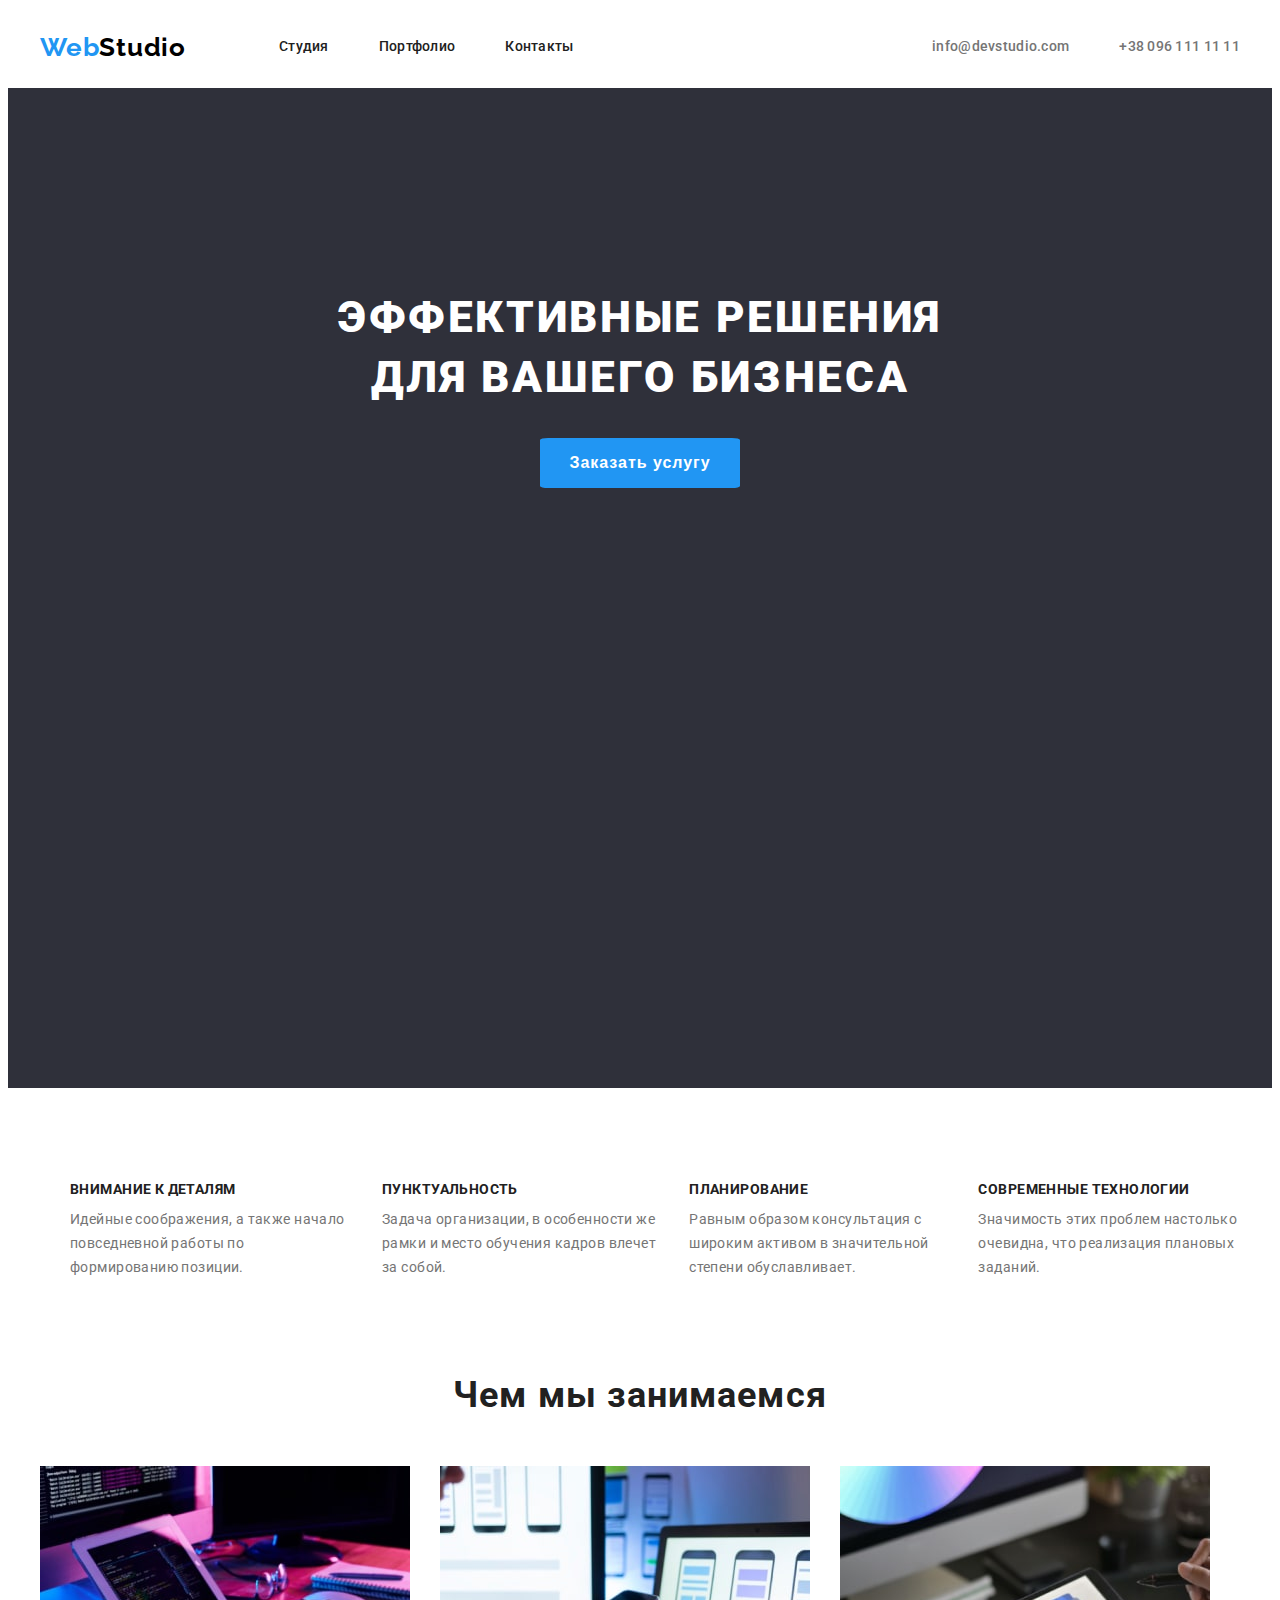
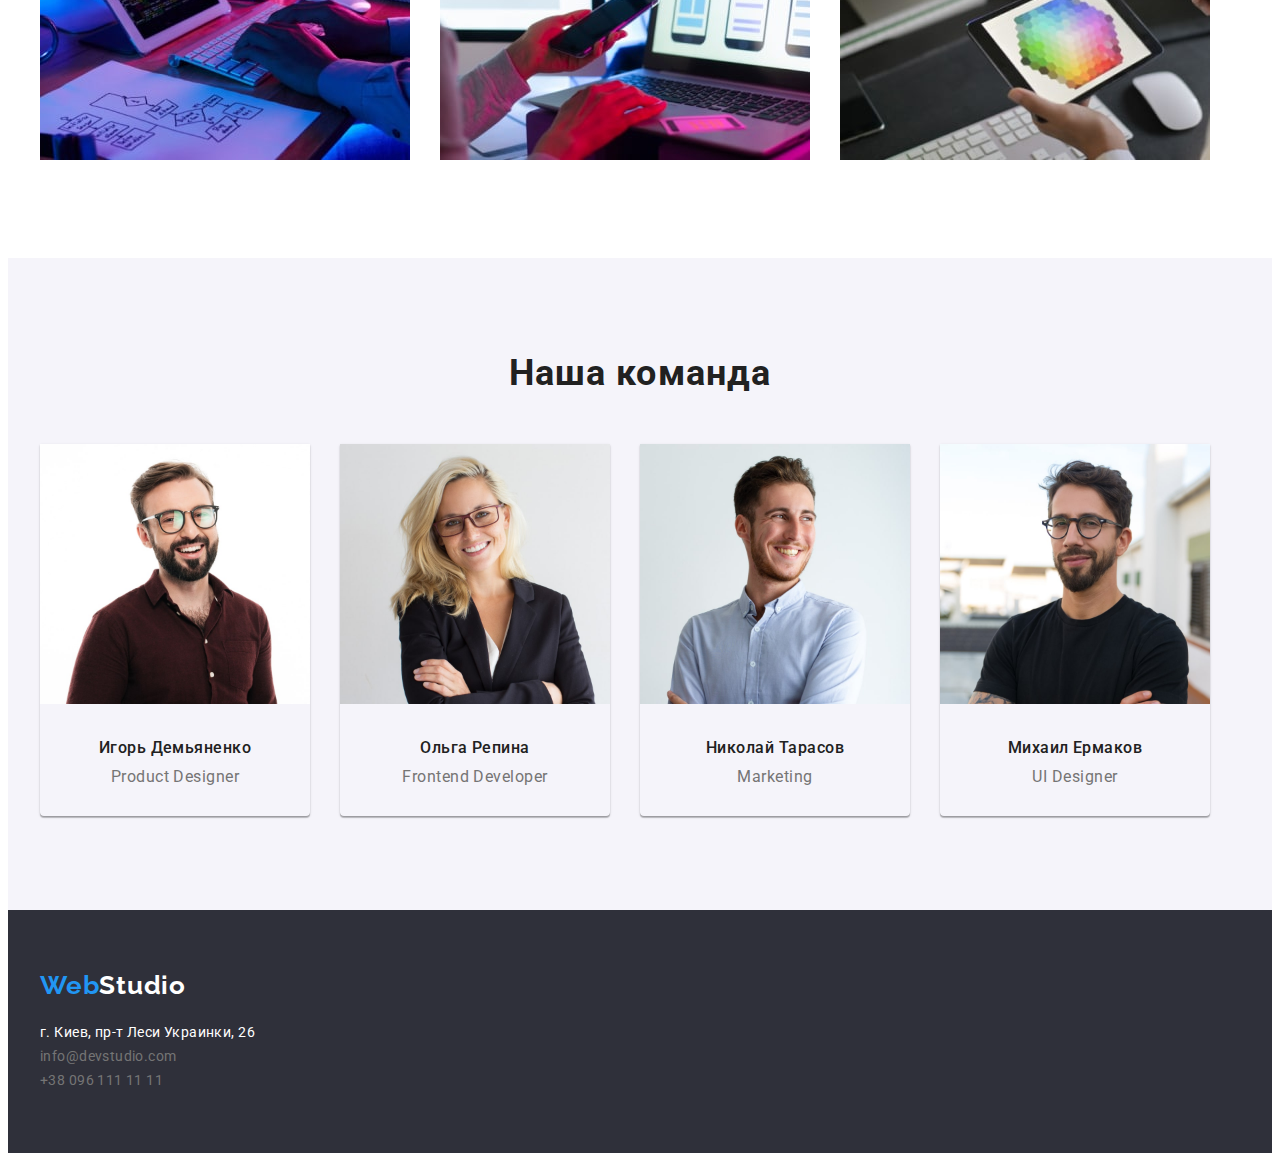
==== commit 0c4d292c: "Завершение стилизации страницы "Студия"" ====
--- a/index.html
+++ b/index.html
@@ -81,22 +81,22 @@
             <h2 class="our-team-title">Наша команда</h2>
             <ul class="list our-team-list">
                 <li class="our-team-item">
-                    <img src="./img/team/img1.jpeg" alt="Участник команды" width="270" height="260">
+                    <img class="our-team-image" src="./img/team/img1.jpeg" alt="Участник команды" width="270" height="260">
                     <h3 class="our-team-subtitle">Игорь Демьяненко</h3>
                     <p class="our-team-text" lang="en">Product Designer</p>
                 </li>
                 <li class="our-team-item">
-                    <img src="./img/team/img2.jpeg" alt="Участник команды" width="270" height="260">
+                    <img class="our-team-image" src="./img/team/img2.jpeg" alt="Участник команды" width="270" height="260">
                     <h3 class="our-team-subtitle">Ольга Репина</h3>
                     <p class="our-team-text" lang="en">Frontend Developer</p>
                 </li>
                 <li class="our-team-item">
-                    <img src="./img/team/img3.jpeg" alt="Участник команды" width="270" height="260">
+                    <img class="our-team-image" src="./img/team/img3.jpeg" alt="Участник команды" width="270" height="260">
                     <h3 class="our-team-subtitle">Николай Тарасов</h3>
                     <p class="our-team-text" lang="en">Marketing</p>
                 </li>
                 <li class="our-team-item">
-                    <img src="./img/team/img4.jpeg" alt="Участник команды" width="270" height="260">
+                    <img class="our-team-image" src="./img/team/img4.jpeg" alt="Участник команды" width="270" height="260">
                     <h3 class="our-team-subtitle">Михаил Ермаков</h3>
                     <p class="our-team-text" lang="en">UI Designer</p>
                 </li>
--- a/css/styles.css
+++ b/css/styles.css
@@ -157,8 +157,8 @@
 .hero {
   background-color: #2f303a;
   height: 600px;
-  margin-bottom: 94px;
   padding-bottom: 200px;
+  padding-top: 200px;
 }
 
 .hero-container {
@@ -175,9 +175,8 @@
 
   color: var(--main-title-color);
 
-  padding-left: 300px;
-  padding-right: 300px;
-  padding-top: 215px;
+  max-width: 696px;
+  margin: 0 auto;
   margin-bottom: 30px;
 }
 
@@ -194,19 +193,18 @@
 
   color: var(--second-text-color);
   background-color: var(--accent-text-color);
-
-  margin-left: 500px;
-  margin-right: 500px;
 }
 
 /*--------------Features and what we do----------------*/
 
 .features-container {
   padding-bottom: 94px;
+  padding-top: 94px;
 }
 
 .features-list {
   display: flex;
+  margin-bottom: 94px;
 }
 
 .features-list-item:not(:last-child) {
@@ -281,8 +279,19 @@
   margin-bottom: 50px;
 }
 
+.our-team-item {
+  padding-bottom: 30px;
+  box-shadow: 0px 1px 3px rgba(0, 0, 0, 0.12), 0px 1px 1px rgba(0, 0, 0, 0.14),
+    0px 2px 1px rgba(0, 0, 0, 0.2);
+  border-radius: 0px 0px 4px 4px;
+}
+
 .our-team-list {
   display: flex;
+}
+
+.our-team-image {
+  margin-bottom: 30px;
 }
 
 .our-team-subtitle {
@@ -294,6 +303,8 @@
   letter-spacing: 0.03em;
 
   color: var(--second-title-color);
+
+  margin-bottom: 10px;
 }
 
 .our-team-text {
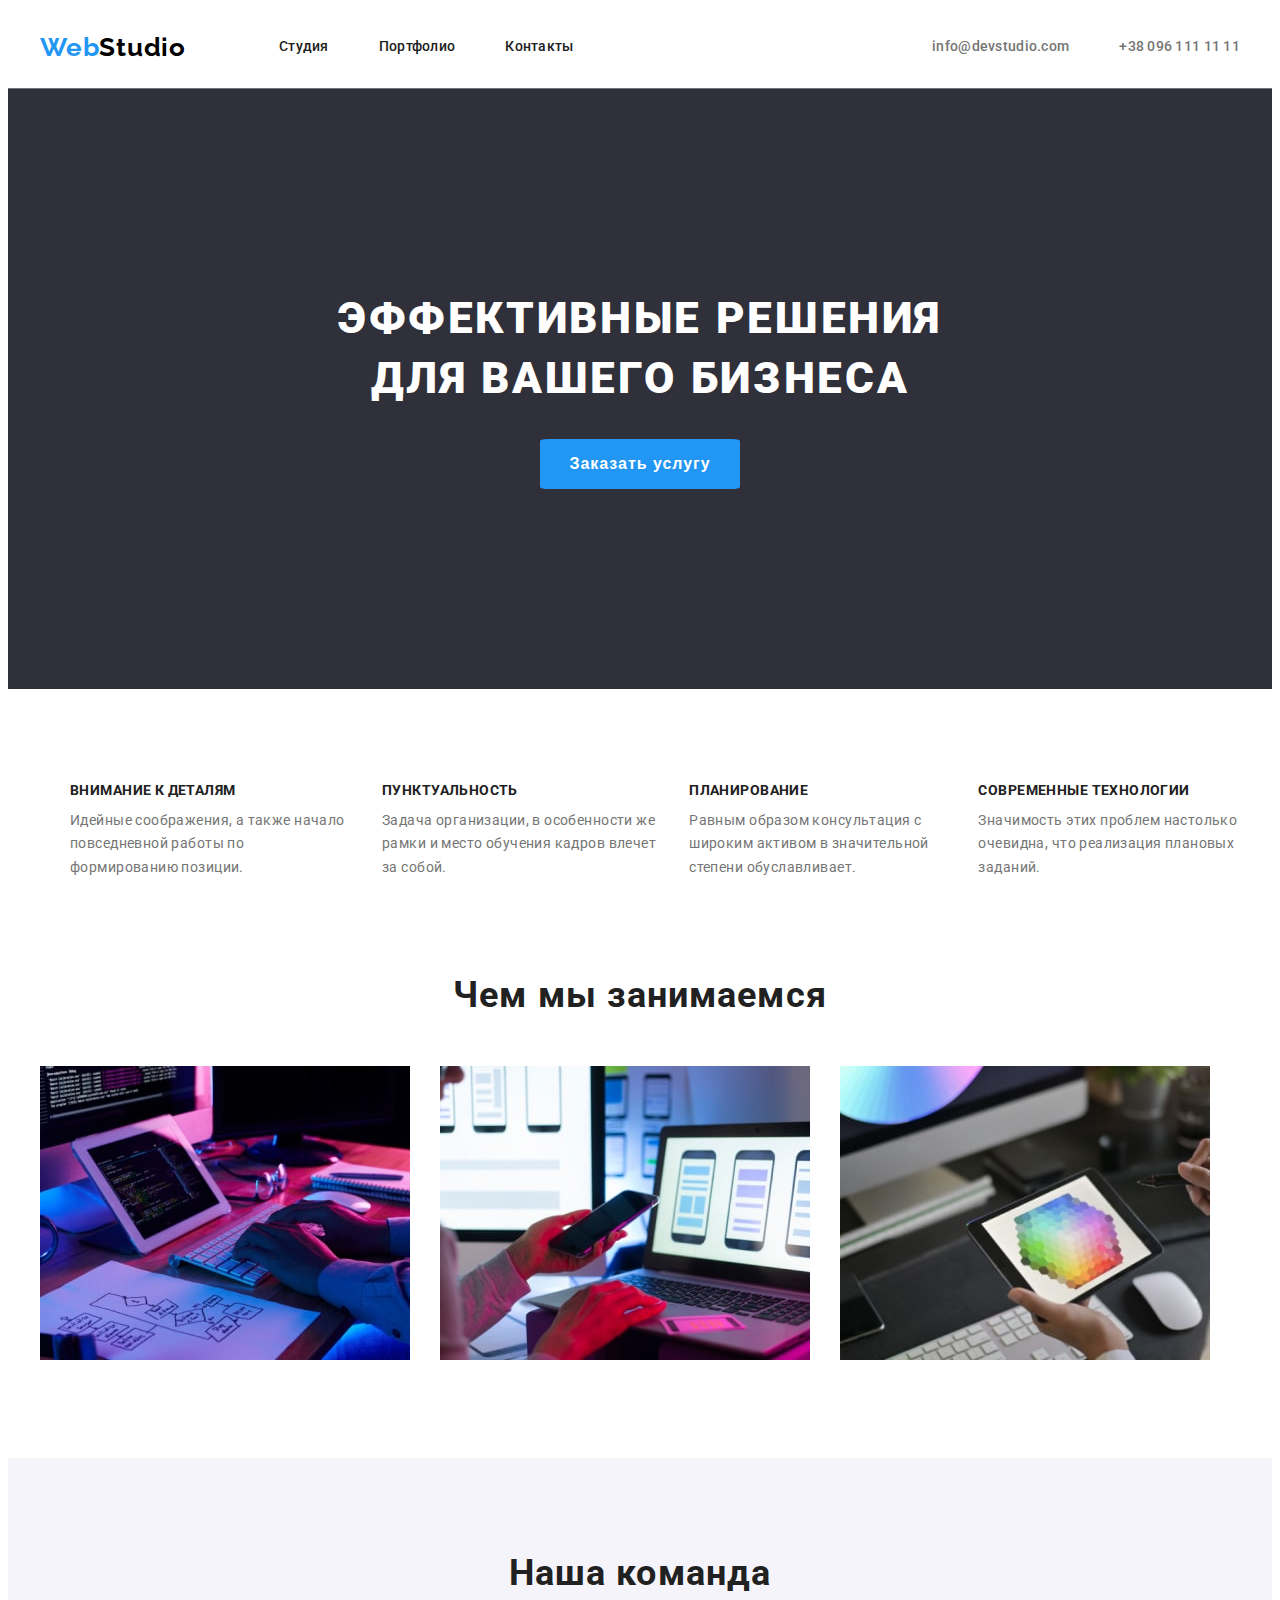
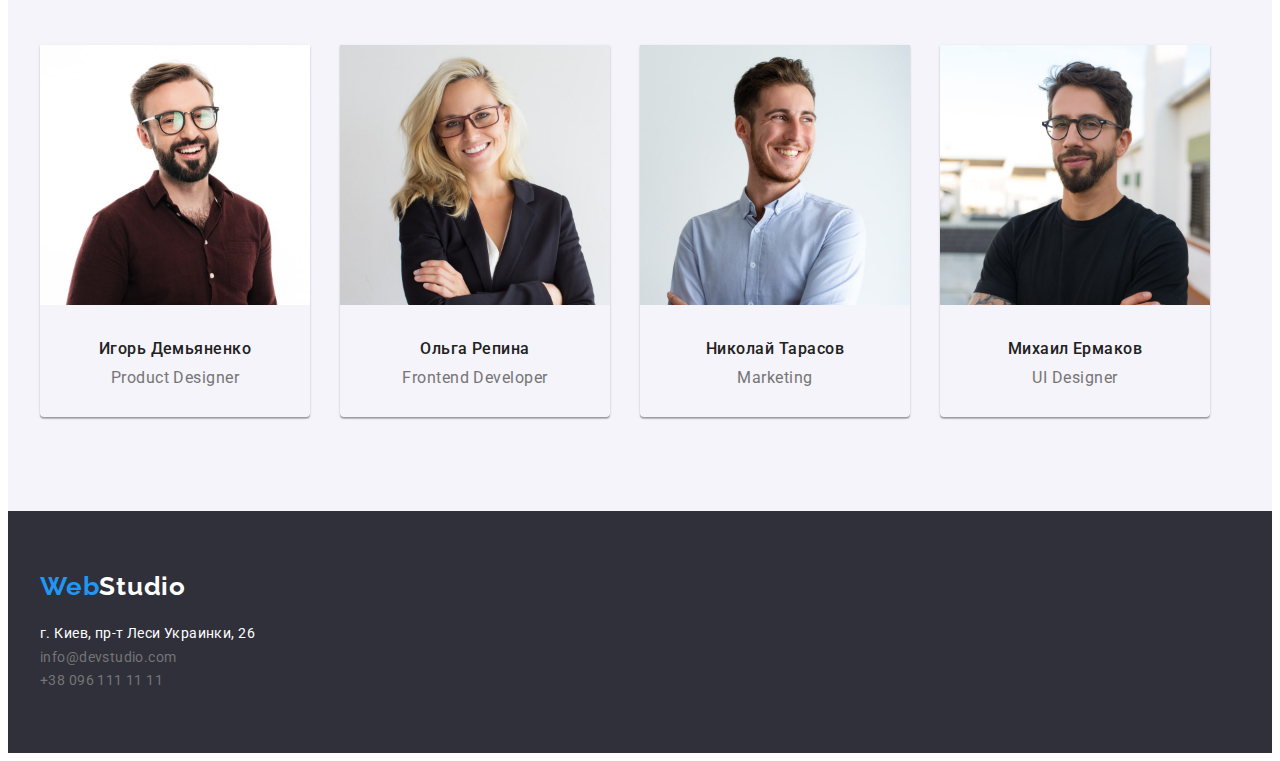
==== commit 01543153: "Небольшой фикс согласно стандарту ДЗ" ====
--- a/index.html
+++ b/index.html
@@ -39,14 +39,14 @@
     <!--Контент страницы-->
     <main class="main-content">
         <!--Hero-->
-        <section class="hero">
+        <section class="hero section">
             <div class="hero-container container">
             <h1 class="hero-title">Эффективные решения для вашего бизнеса</h1>
             <button class="hero-button" type="button">Заказать услугу</button>
             </div>
         </section>
         <!--Особенности и чем мы занимаемся-->
-        <section class="features">
+        <section class="features section">
             <div class="container features-container">
             <h2 class="visually-hidden">Особенности</h2>
             <ul class="list features-list">
@@ -76,7 +76,7 @@
             </div>
         </section>
         <!--Наша команда-->
-        <section class="our-team">
+        <section class="our-team section">
             <div class="container our-team-container">
             <h2 class="our-team-title">Наша команда</h2>
             <ul class="list our-team-list">
--- a/css/styles.css
+++ b/css/styles.css
@@ -59,6 +59,11 @@
   margin: -1px;
 }
 
+.section {
+  padding-top: 94px;
+  padding-bottom: 94px;
+}
+
 .container {
   width: 1200px;
   padding-left: 15px;
@@ -71,6 +76,7 @@
 .header {
   padding-top: 24px;
   padding-bottom: 25px;
+  border-bottom: 1px solid var(--header-text-color-second);
 }
 
 .header-logo {
@@ -156,7 +162,7 @@
 
 .hero {
   background-color: #2f303a;
-  height: 600px;
+  /* max-height: 600px; */
   padding-bottom: 200px;
   padding-top: 200px;
 }
@@ -197,10 +203,10 @@
 
 /*--------------Features and what we do----------------*/
 
-.features-container {
+/* .features-container {
   padding-bottom: 94px;
   padding-top: 94px;
-}
+} */
 
 .features-list {
   display: flex;
@@ -261,10 +267,10 @@
   background-color: #f5f4fa;
 }
 
-.our-team-container {
+/* .our-team-container {
   padding-top: 94px;
   padding-bottom: 94px;
-}
+} */
 
 .our-team-title {
   font-weight: 700;
@@ -385,9 +391,29 @@
 }
 /*--------------------------PORTFOLIO PAGE-----------------*/
 
+/* .portfolio-container {
+  padding-top: 90px;
+  padding-bottom: 90px;
+} */
+
 /*-------------------------------PORTFOLIO BUTTONS-----------------*/
 
 .button-list {
+  display: flex;
+  padding-left: 280px;
+  padding-right: 280px;
+  margin-bottom: 50px;
+  justify-content: center;
+}
+
+.button-item {
+  margin-right: 8px;
+}
+
+.button-item:last-child {
+  margin-right: 0;
+}
+.button-style {
   font-family: "Roboto", sans-serif;
   font-weight: 500;
   font-size: 16px;
@@ -397,18 +423,43 @@
   letter-spacing: 0.03em;
   background-color: #f5f4fa;
   color: var(--fourth-text-color);
-}
-
-.button-list:hover,
-.button-list:focus {
+
+  border-radius: 4px;
+  border-color: #f5f4fa;
+}
+
+.button-style:hover,
+.button-style:focus {
   color: var(--second-text-color);
   background-color: var(--accent-text-color);
 }
 
-.button-cursor-style {
-  cursor: pointer;
-}
 /*-------------------------------PORTFOLIO LIST-----------------*/
+
+.portfolio-list {
+  display: flex;
+  flex-wrap: wrap;
+  margin: -15px;
+}
+
+.portfolio-item {
+  background: #ffffff;
+  border: 1px solid #eeeeee;
+  box-sizing: border-box;
+
+  margin: 14px;
+  flex-basis: calc(100% / 3 - 30px);
+}
+
+.portfolio-image {
+  margin-bottom: 20px;
+}
+
+.portfolio-text-styles {
+  padding-left: 24px;
+  padding-right: 24px;
+  padding-bottom: 20px;
+}
 
 .portfolio-list-subtitle {
   font-weight: 700;
@@ -418,6 +469,8 @@
   letter-spacing: 0.06em;
 
   color: var(--second-title-color);
+
+  margin-bottom: 4px;
 }
 
 .portfolio-list-text {
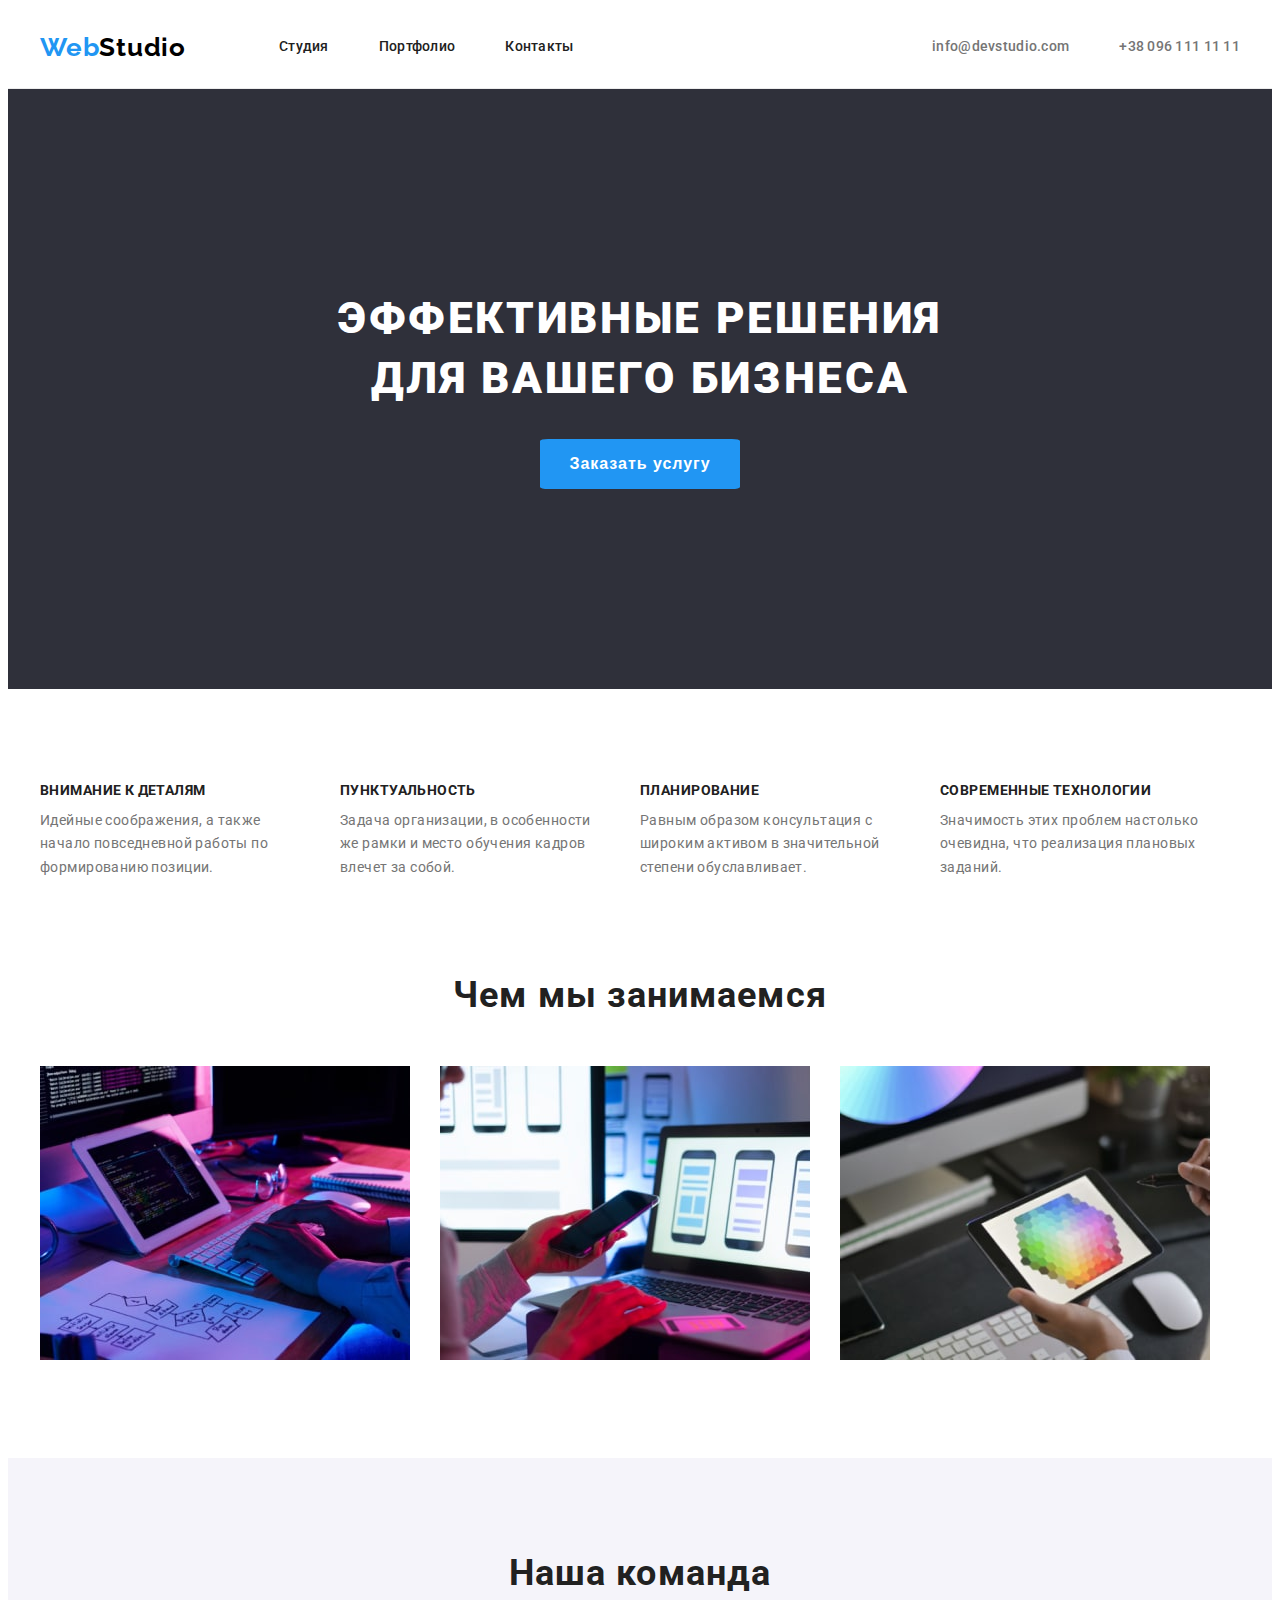
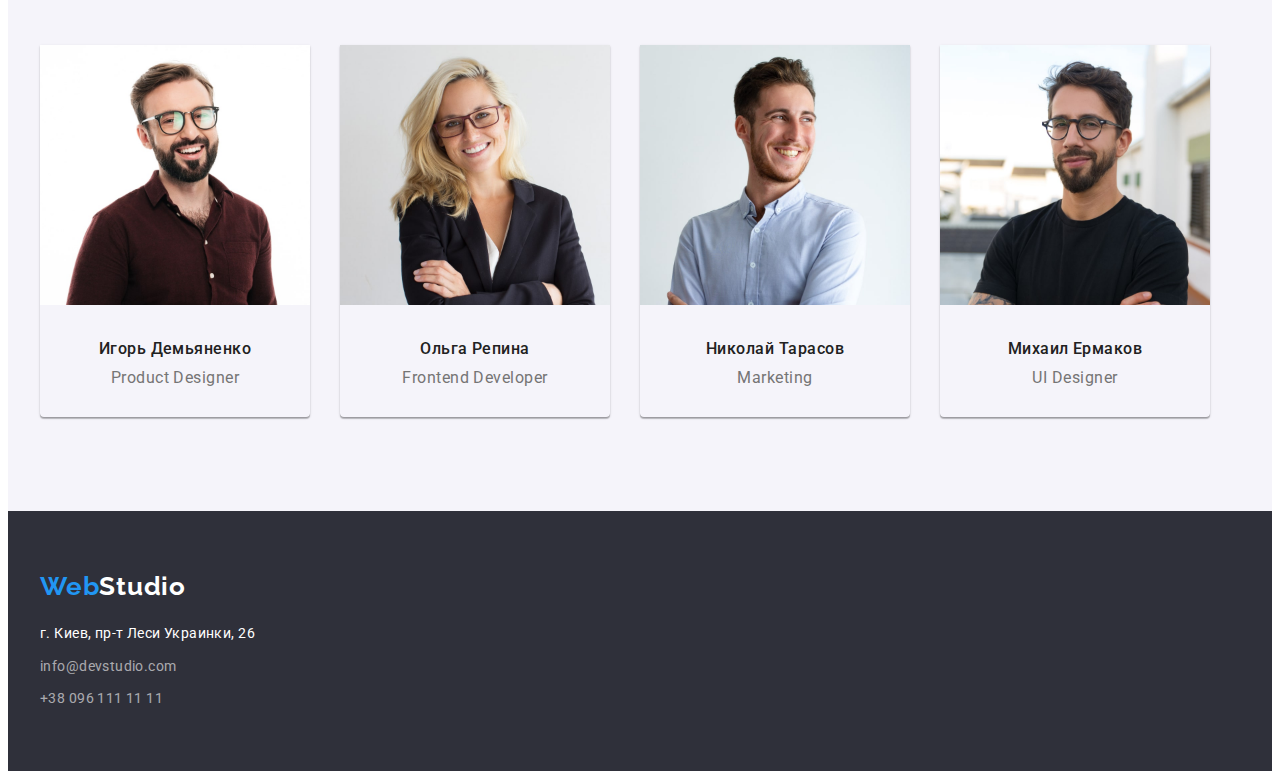
==== commit 73feaf7c: "Фикс требований по домашке" ====
--- a/index.html
+++ b/index.html
@@ -45,7 +45,7 @@
             <button class="hero-button" type="button">Заказать услугу</button>
             </div>
         </section>
-        <!--Особенности и чем мы занимаемся-->
+        <!--Особенности-->
         <section class="features section">
             <div class="container features-container">
             <h2 class="visually-hidden">Особенности</h2>
@@ -67,6 +67,11 @@
                     <p class="features-list-text">Значимость этих проблем настолько очевидна, что реализация плановых заданий.</p>
                 </li>
             </ul>
+            </div>
+        </section>
+            <!-- Чем мы занимаемся -->
+        <section class="what-we-do section">
+            <div class="container what-we-do-container">
             <h2 class="features-list-title">Чем мы занимаемся</h2>
             <ul class="list features-list-pictures">
                 <li class="list-picture"><img src="./img/img1.jpeg" alt="Примеры того чем мы занимаемся" width="370" height="294"></li>
--- a/css/styles.css
+++ b/css/styles.css
@@ -76,7 +76,7 @@
 .header {
   padding-top: 24px;
   padding-bottom: 25px;
-  border-bottom: 1px solid var(--header-text-color-second);
+  border-bottom: 1px solid #ececec;
 }
 
 .header-logo {
@@ -208,15 +208,27 @@
   padding-top: 94px;
 } */
 
+.features {
+  padding-bottom: 0;
+}
+
 .features-list {
   display: flex;
-  margin-bottom: 94px;
-}
-
-.features-list-item:not(:last-child) {
+  /* margin-bottom: 94px; */
+}
+
+/* .features-list-item:not(:last-child) {
   margin-left: 30px;
-}
-
+} */
+
+.features-list-item {
+  margin-right: 30px;
+  max-width: 270px;
+}
+
+.features-list-item:nth-child(4n) {
+  margin-right: 0;
+}
 .features-list-subtitle {
   font-weight: 700;
   font-size: 14px;
@@ -336,9 +348,6 @@
 
 .footer {
   background-color: #2f303a;
-}
-
-.footer-container {
   padding-top: 60px;
   padding-bottom: 60px;
 }
@@ -353,6 +362,11 @@
   color: #ffffff;
 
   margin-bottom: 20px;
+}
+
+.logo-footer:hover,
+.logo-footer:focus {
+  color: var(--accent-text-color);
 }
 
 .footer-contacts {
@@ -363,8 +377,21 @@
   color: var(--header-text-color-second);
 }
 
+.footer-list-item {
+  margin-bottom: 9px;
+}
+
+.footer-list-item:last-child {
+  margin-bottom: 0;
+}
+
 .map-navigation {
   color: var(--second-text-color);
+}
+
+.footer-mail,
+.footer-tel {
+  color: rgba(255, 255, 255, 0.6);
 }
 
 .footer-list-item-map {
@@ -408,6 +435,9 @@
 
 .button-item {
   margin-right: 8px;
+  /* width: 128px;
+  height: 38px; */
+  flex-shrink: 0;
 }
 
 .button-item:last-child {
@@ -426,6 +456,7 @@
 
   border-radius: 4px;
   border-color: #f5f4fa;
+  padding: 6px 22px;
 }
 
 .button-style:hover,
@@ -439,23 +470,22 @@
 .portfolio-list {
   display: flex;
   flex-wrap: wrap;
-  margin: -15px;
+  margin: -13px;
 }
 
 .portfolio-item {
   background: #ffffff;
   border: 1px solid #eeeeee;
-  box-sizing: border-box;
-
-  margin: 14px;
+
   flex-basis: calc(100% / 3 - 30px);
-}
-
-.portfolio-image {
-  margin-bottom: 20px;
-}
+  margin: 13px;
+}
+
+/* .portfolio-image {
+} */
 
 .portfolio-text-styles {
+  padding-top: 20px;
   padding-left: 24px;
   padding-right: 24px;
   padding-bottom: 20px;
